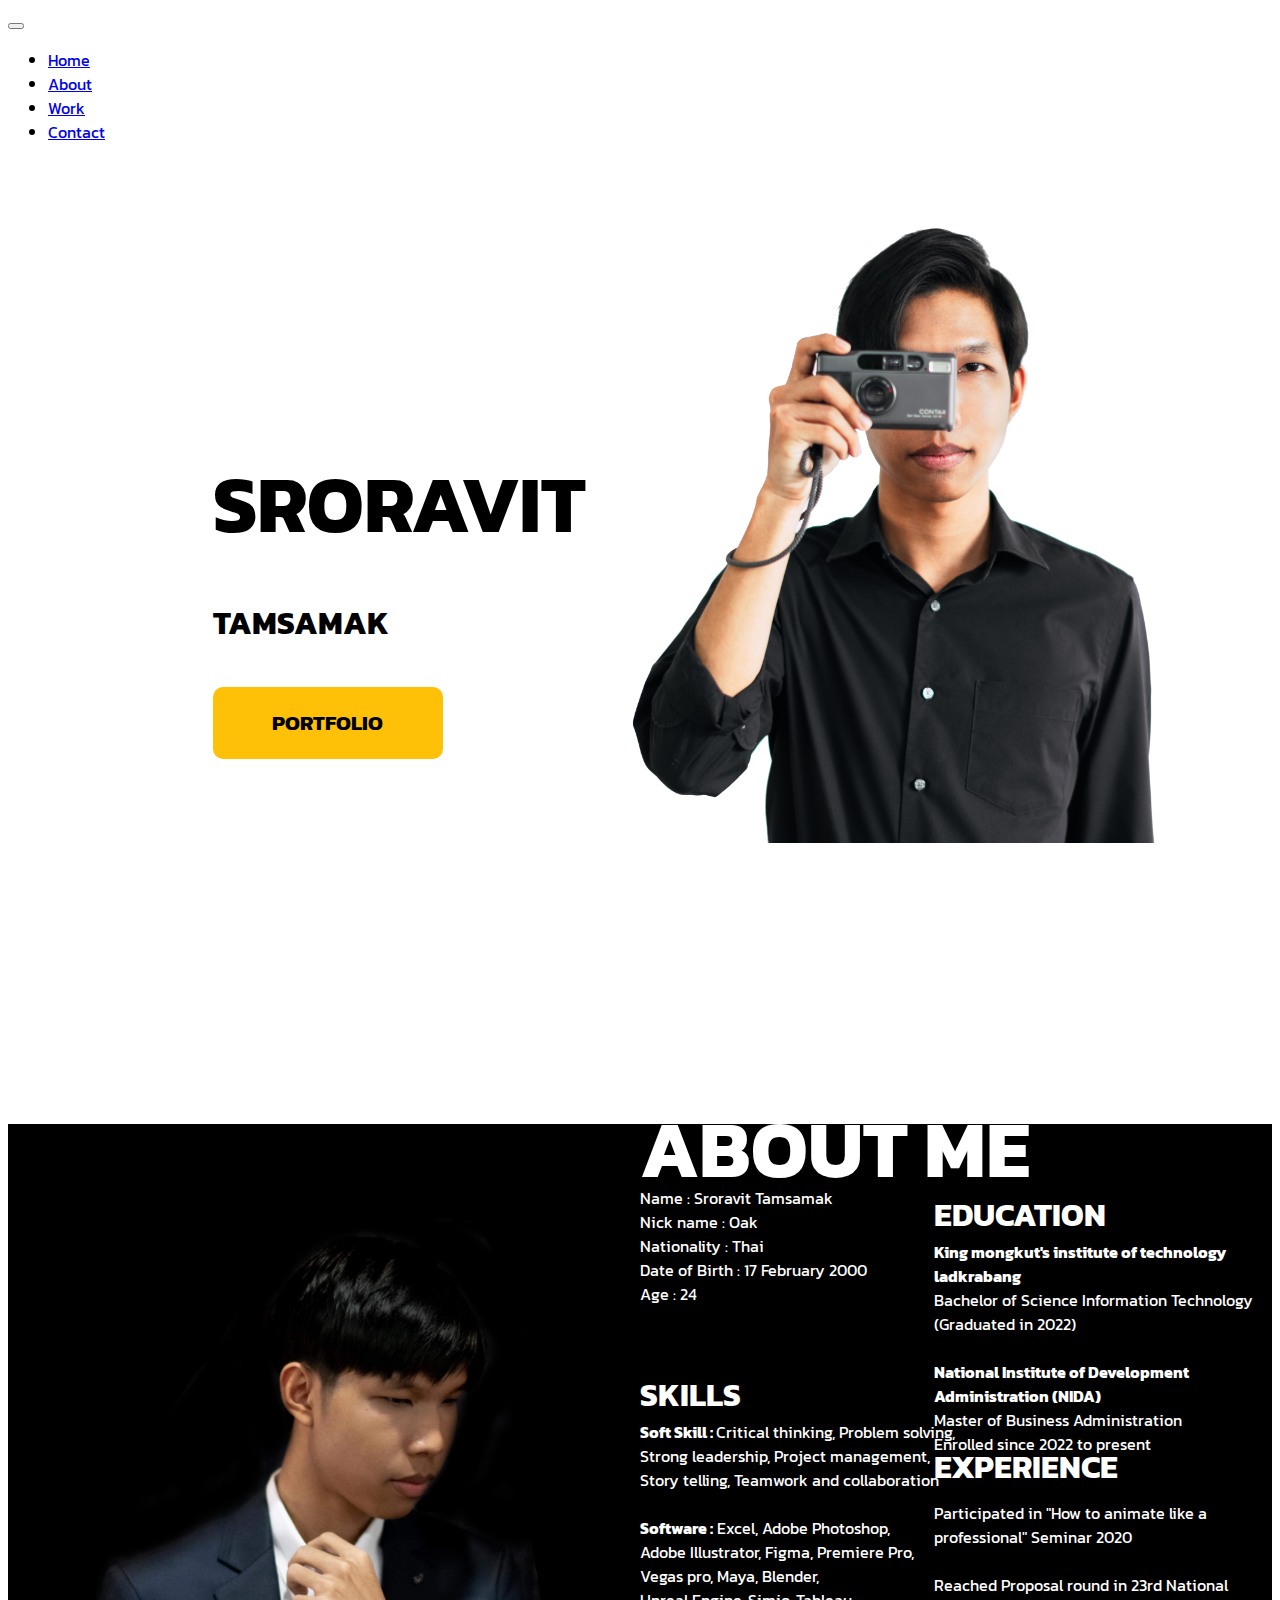
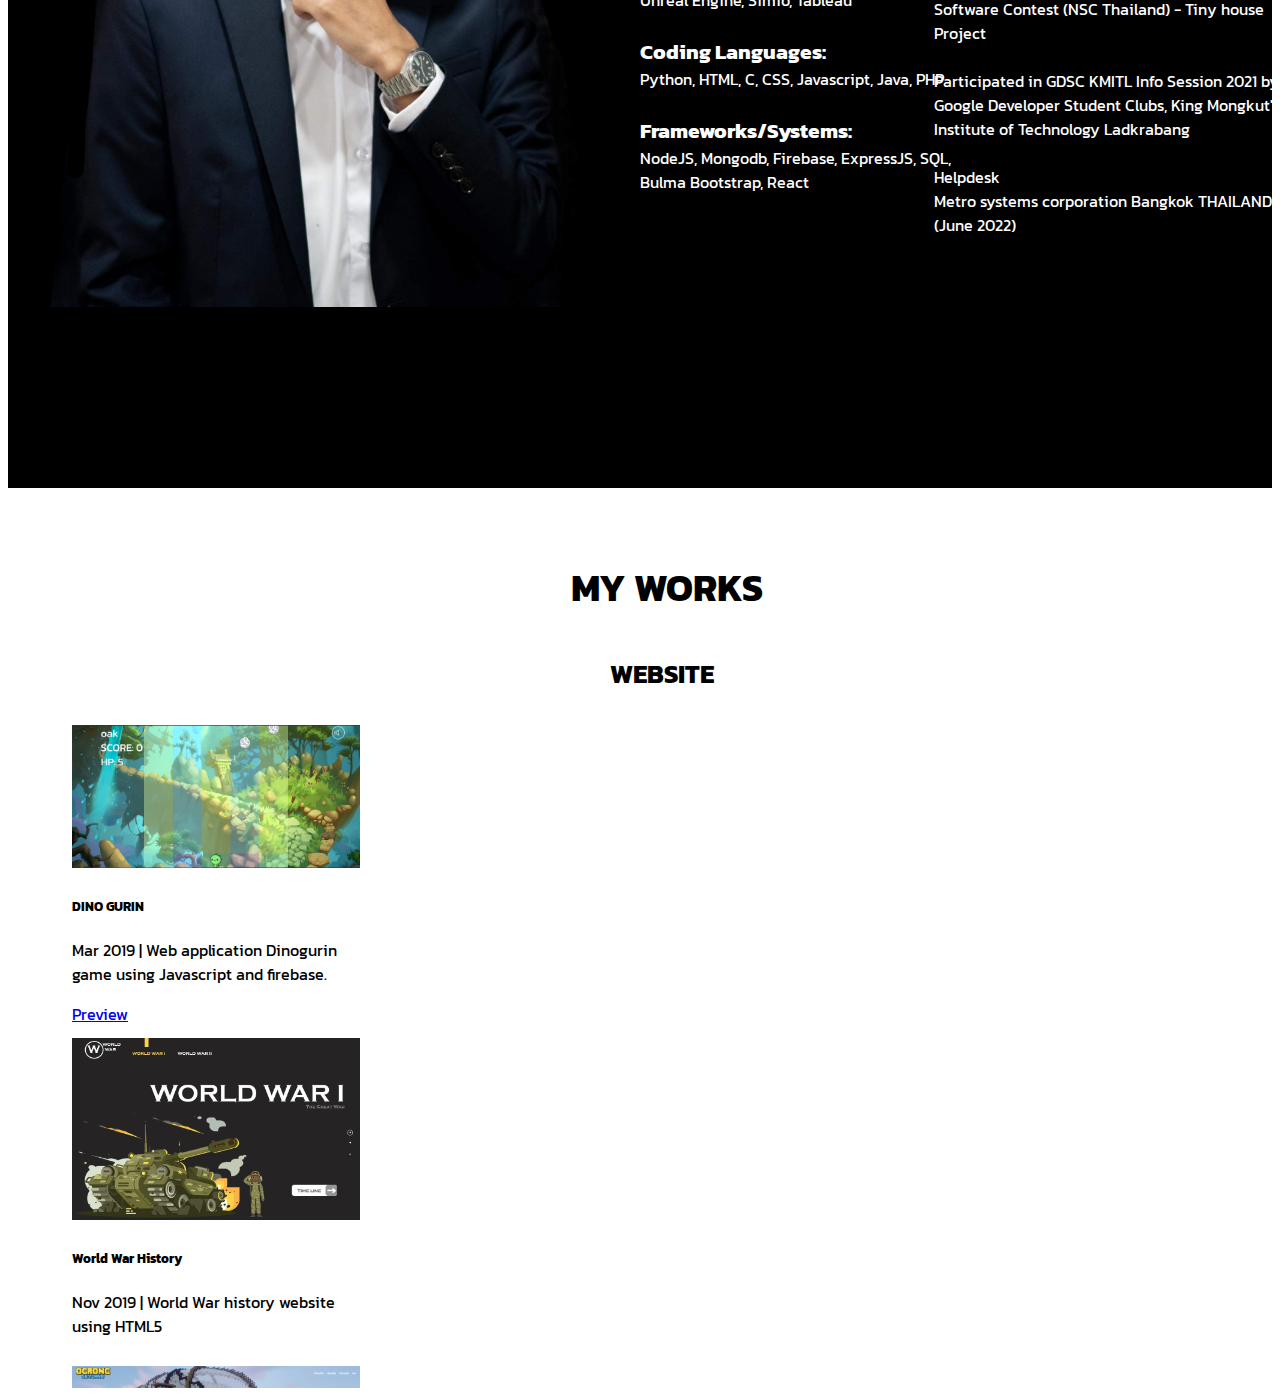
==== index.html @ b5e17827 "My work update" ====
<!doctype html>
<html lang="en">
  <head>
    <meta charset="utf-8">
    <meta name="viewport" content="width=device-width, initial-scale=1">
    <link href="https://cdn.jsdelivr.net/npm/bootstrap@5.0.2/dist/css/bootstrap.min.css" rel="stylesheet" integrity="sha384-EVSTQN3/azprG1Anm3QDgpJLIm9Nao0Yz1ztcQTwFspd3yD65VohhpuuCOmLASjC" crossorigin="anonymous">
    <link rel="stylesheet" href="https://cdnjs.cloudflare.com/ajax/libs/animate.css/4.1.1/animate.min.css">
    <link rel="stylesheet" href="style.css">
    <title>Portfolio</title>
  </head>
  <body>
    <nav class="navbar sticky-top navbar-expand-lg navbar-light bg-light">
      <div class="container-fluid">
        <a class="navbar-brand" href="#"></a>
        <button class="navbar-toggler" type="button" data-bs-toggle="collapse" data-bs-target="#navbarSupportedContent" aria-controls="navbarSupportedContent" aria-expanded="false" aria-label="Toggle navigation">
          <span class="navbar-toggler-icon"></span>
        </button>
        <div class="collapse navbar-collapse" id="navbarSupportedContent">
          <ul class="navbar-nav ms-auto mb-2 mb-lg-0">
            <li class="nav-item">
              <a class="nav-link" href="#">Home</a>
            </li>
            <li class="nav-item">
              <a class="nav-link" href="#ab">About</a>
            </li>
            <li class="nav-item">
              <a class="nav-link" href="#work1">Work</a>
            </li>
            <li class="nav-item">
              <a class="nav-link" href="#con">Contact</a>
            </li>
      
          </ul>
        </div>
      </div>
    </nav>
    <section>
      <div id="popup">
        <h1 class="popx" onclick="clos()">X</h1>
      <img src="/img/popup.png">
      </div>
      <div class="container1">
  
        
        <div class="imgindex1">
          <h1 class="fname animate__animated animate__fadeInDown"> SRORAVIT</h1>
          <h1 class="lname animate__animated animate__fadeInRight">TAMSAMAK</h1>

          <div class="boxreole animate__animated animate__fadeInUp">
          <h2 class="role">PORTFOLIO</h2>
        </div>

        </div>
        <img src="/img/cam.png" alt="My face pic" class="img1">

      </div>
    </section>

    <section class="bg-black" id="ab">
      <div class="container1">
        <h1 id="about">ABOUT ME</h1>

        <img src="/img/suit.png" alt="my Face pic" class="img2">
        <p class="name">Name : Sroravit Tamsamak<br>
                        Nick name : Oak<br>
                        Nationality : Thai<br>
                        Date of Birth : 17 February 2000<br>
                        Age : 24             
        </p>

        <h1 class="skill">SKILLS</h1>
        <p class="skillde">
          <B>Soft Skill : </B>Critical thinking, Problem solving,<br> 
          Strong leadership, Project management, <br> 
          Story telling, Teamwork and collaboration<br> 
          <br>
          <b>Software :</b> Excel, Adobe Photoshop, <br>
          Adobe Illustrator, Figma, Premiere Pro, <br>
          Vegas pro, Maya, Blender, <br>
          Unreal Engine, Simio, Tableau <br><br>
          <b class="code">Coding Languages:</b><br>
          Python, HTML, C, CSS, Javascript,  Java, PHP<br><br>
          <b class="frame">Frameworks/Systems:</b><br>
          NodeJS, Mongodb, Firebase, ExpressJS, SQL, <br>
          Bulma Bootstrap, React
        </p>

        <h1 class="edu">EDUCATION</h1>
        <p class="edude">
          <b>King mongkut's institute of technology ladkrabang</b><br>
          Bachelor of Science Information Technology<br>
          (Graduated in 2022)<br>
          <br>
          <b>National Institute of Development Administration (NIDA)</b><br>
          Master of Business Administration<br>
          Enrolled since 2022 to present
        </p>

        <h1 class="exp">EXPERIENCE</h1>
        <p class="expde">
          Participated in "How to animate like a professional" Seminar 2020<br><br>

          Reached Proposal round in 23rd National Software Contest (NSC Thailand) - Tiny house Project<br><br>

          Participated in GDSC KMITL Info Session 2021 by Google Developer Student Clubs, King Mongkut's Institute of Technology Ladkrabang<br><br>

          Helpdesk<br>
          Metro systems corporation Bangkok THAILAND (June 2022)
        </p>

      </div>
    </section>
    <section class="container1" id="work1">
      <h1 id="work">MY WORKS</h1><br>
      <h2 id="websi">WEBSITE</h2><br>
      <div id="worklist">
        <div class="container text-center">
          <div class="row row-cols-sm-4">
            <div class="col">
              <div class="card" style="width: 18rem;">
                <img src="/img/dinoWeb.png" class="card-img-top" alt="web dinogurin preview">
                <div class="card-body">
                  <h5 class="card-title">DINO GURIN</h5>
                  <p class="card-text">Mar 2019 | Web application Dinogurin game using Javascript and firebase.</p>
                  <a href="https://dinogurin.web.app/" class="btn btn-warning" target="_blank">Preview</a>
                </div>
              </div>
            </div>

            <div class="col">
              <div class="card" style="width: 18rem;">
                <img src="/img/wwmock up.jpg" class="card-img-top" alt="...">
                <div class="card-body">
                  <h5 class="card-title">World War History</h5>
                  <p class="card-text">Nov 2019 | World War history website using HTML5</p>
                </div>
              </div>
            </div>

            <div class="col">
              <div class="card" style="width: 18rem;">
                <img src="/img/ogrongweb.png" class="card-img-top" alt="...">
                <div class="card-body">
                  <h5 class="card-title">Ogrong skyland </h5>
                  <p class="card-text">Sep 2020 | Ogrong skyland Minecraft Server Webite using HTML and firebase</p>
                  <a href="https://ogrong-skyland.web.app/" class="btn btn-warning" target="_blank">Preview</a>
                </div>
              </div>
            </div>
          
            <div class="col">
              <div class="card" style="width: 18rem;">
                <img src="/img/teacherWeb.png" class="card-img-top" alt="...">
                <div class="card-body">
                  <h5 class="card-title">Education - Teacher</h5>
                  <p class="card-text">Nov 2020 | Collaborated with Communication Design team from School of Architecture, Art and Design - KMITL using HTML5</p>
                  <a href="https://ogrong-skyland.web.app/" class="btn btn-warning" target="_blank">Preview</a>
                </div>
              </div>
            </div>
            <div class="col">
              <div class="card" style="width: 18rem;">
                <img src="/img/Time-travellerWeb.png" class="card-img-top" alt="...">
                <div class="card-body">
                  <h5 class="card-title">Time Traveller</h5>
                  <p class="card-text">Parallax website and quiz game using JavaScript</p>
                  <a href="https://time-traveller.netlify.app/" class="btn btn-warning" target="_blank">Preview</a>
                </div>
              </div>
            </div>
            <div class="col">
              <div class="card" style="width: 18rem;">
                <img src="/img/seniorhome.png" class="card-img-top" alt="...">
                <div class="card-body">
                  <h5 class="card-title">Virtual-Exhibition Web Application-Framework</h5>
                  <p class="card-text">Senior Project using React-three-fiber, Node.js, ExpressJS, Mongodb.</p>
                  
                  
                </div>
              </div>
            </div>

          </div>
        </div>
        </div>

      </div>
    </section>


    <script>
      function popup() {
         document.getElementById("popup").style.display = "block";
}
      function clos() {
        document.getElementById("popup").style.display = "none";
      }
      
    </script>

<script src="https://cdn.jsdelivr.net/npm/bootstrap@5.0.2/dist/js/bootstrap.bundle.min.js" integrity="sha384-MrcW6ZMFYlzcLA8Nl+NtUVF0sA7MsXsP1UyJoMp4YLEuNSfAP+JcXn/tWtIaxVXM" crossorigin="anonymous"></script>
  
  </body>
</html>
---- style.css ----
@import url('https://fonts.googleapis.com/css2?family=Kanit:ital,wght@0,100;0,200;0,300;0,400;0,500;0,600;0,700;0,800;0,900;1,100;1,200;1,300;1,400;1,500;1,600;1,700;1,800;1,900&display=swap');
  body{
      font-family: kanit;
  }
::-webkit-scrollbar {
  display: none;
  }
  .container1{
    width: 90vw;
    height: 100vh;
    overflow: hidden;
  }

  section{
      width: 100%;
  }
  section .container1{
      padding: 2rem;
      display: grid;
      grid-template-columns: repeat(2,1fr);
  }

  section img{
      width: 100%;
  }
  #popup{
    position: absolute;
    width: 40%;
    top: 10%;
    left: 50%;
    display: none;
  }
  .popx{
    color: rgb(255, 250, 250);
    position: absolute;
    left: 90%;
    top: 1%;
    cursor: pointer;

  }

  .fname{
    font-weight: bold;
      font-size: 5rem;
      position: relative;
      top: 22%;
      left: 30%;
  }
  .lname{
      font-size: 2rem;
      font-weight: bold;
      position:relative;
      top: 20%;
      left: 30%;
  }
  .role{
    font-size: 130%;
    margin: auto;
    text-align: center;
  }
  .boxreole{
    position: relative;
    top: 22%;
    left: 30%;
    width: 40%;
    height: 8%;
    background-color: #ffc107;
    display: flex;
    align-items: center; 
    transition: 0.5s;
    cursor: pointer;
    border-radius: 10px;
  }
  .col{
    padding-bottom: 1%;
  }

  .boxreole:hover{
    width: 45%;
    height: 10%;
  }
  #work{
    position: relative;
    top: 5%;
    left: 44vw;
    font-size: 3vw;
  }
  #worklist{
    position: relative;
    left: 5vw;
  }
  #websi{
    position: relative;
    top: 1.5%;
    left: 47vw;
    font-size: 2vw;

  }
 


  /* section2 */
  #about{
    font-size: 5rem;
    color: white;
    position: absolute;
    top: 115%;
    left: 50%;
  }
  .bg-black{
    background-color: black;
  }
  .img2{
    position: relative;
    
  }
  .name{
    position: absolute;
    top: 130%;
    left: 50%;
    color: white;
  }
  .skill{
    color: white;
    position: absolute;
    top: 150%;
    left: 50%;
  }
  .edu{
    color: white;
    position: absolute;
    top: 130%;
    left: 73%;
  }
  .skillde{
    color: white;
    position: absolute;
    top: 156%;
    left: 50%;

  }
  .edude{
    color: white;
    position: absolute;
    top: 136%;
    left: 73%;
  }
  .exp{
    color: white;
    position: absolute;
    top: 158%;
    left: 73%;
  }
  .expde{
    color: white;
    position: absolute;
    top: 165%;
    left: 73%;
  }
  .code{
    font-size: 1.3rem;
  }
  .frame{
    font-size: 1.3rem;
  }

  /* section3 */
  .slidecon{
    position: relative;
    top: 10%;
    left: 100%;
  }
  .mywork{
    font-size: 5rem;
    position: relative;
    top: 10%;
    right: 75%;
  }
  .subheadwork{
    position: absolute;
    top: 231%;
    left: 13%;
  }
  .workde{
    position: absolute;
    top: 250%;
    left: 20%;
  }
  .btnpos{
    position: absolute;
    top: 270%;
    left: 18%;
  }

  /* section4 */
  .contact{
    position: absolute;
    top: 320%;
    left: 40%;
    font-size: 5rem;
  }

  .telepic{
    width: 25%;
    position: absolute;
    top: 340%;
    left: 10%;
  }
  .icon{
    width: 10%;
    transition: 0.5s;
    cursor: pointer;
  }
  .icon:hover{
    transform: scale(1.2,1.2);
  }
  .conicon{
    position: relative;
    top: 50%;
    left: 120%;
  }
  .add{
    position: relative;
    top: 65%;
    left: 23%;
  }
  
   /* New workpage */
   .wrapper {
    /* add this at the end */

    display: grid;
    grid-template-columns: repeat(6, auto);
    grid-gap: 0 50px;
    grid-auto-flow: column;
    grid-template-columns: auto;

    padding: 30px 60px;
    padding-right: 0;        
}


  /* workpage */
  .headwork{
    font-size: 5vw;
    position: absolute;
    top: 15%;
    left: 41%;
  }
  .slidehead{
    position: relative;
    top: 20%;
    left: 60%;
  }

  .phone{
    width: 300%;
  }
  .thaiwon{
    position: relative;
    top: 15%;
    left: 30%;
  }
  .headthai{
    color: white;
    position: absolute;
    top: 120%;
    left: 38%;
  }
  .thaides{
    color: white;
    position: absolute;
    top: 180%;
    left: 43%;
  }
  .thaisec{
    background-color: gray;
  }
  .thaidesP{
    color: white;
    position: absolute;
    top: 187%;
    left: 35%;
  }
  
  .Webhead{
    font-size: 5rem;
    position: absolute;
    top: 30%;
    left: 42%;
  }
  .webteacher{
    position: absolute;
    top: 245%;
    width: 30%;
    transition: 0.5s;
    cursor: pointer;
  }
  .webteacher:hover{
    transform: scale(1.2,1.2);
  }
  .webog{
    position: absolute;
    top: 245%;
    width: 30%;
    left: 36%;
    transition: 0.5s;
    cursor: pointer;
  }
  .webog:hover{
    transform: scale(1.2,1.2);
  }
  .webdino{
    position: absolute;
    top: 245%;
    width: 30%;
    left: 68%;
    transition: 0.5s;
    cursor: pointer;
  }
  .webdino:hover{
    transform: scale(1.2,1.2);
  }

  .ddd{
    color: white;
    font-size: 10rem;
    position: absolute;
    top: 320%;
    left: 45%;
  }
  .tankblack{
    width: 30%;
    position: absolute;
    top: 350%;
    left: 15%;
  }
  .tankhead{
    font-size: 5rem;
    font-weight: bold;
    color: white;
    position: absolute;
    top: 385%;
    left: 46%;
  }
  .kirby{
    width: 30%;
    position: absolute;
    top: 400%;
  }

  @media screen and (max-width: 992px) {
    .headthai {
      color: white;
      position: absolute;
      top: 120%;
      left: 25%;
      font-size: 5vw;
  }
  .thaides {
    color: white;
    position: absolute;
    top: 160%;
    left: 33%;
    font-size: 4vw;
}
.thaidesP {
  color: white;
  position: absolute;
  top: 167%;
  left: 15%;
  font-size: 2vw;
}
    
    .fname{
      font-weight: bold;
        font-size: 5vw;
        position: relative;
        top: 22%;
        left: 30%;
    }
    .lname{
      font-size: 5vw;
      font-weight: bold;
      position:relative;
      top: 20%;
      left: 30%;
  }
  .boxreole {
    position: relative;
    top: 22%;
    left: 30%;
    width: 40%;
    height: 8%;
    background-color: yellow;
    display: flex;
    align-items: center;
  }
  .role {
    font-size: 2vw;
    text-align: center;
}
  #about {
    font-size: 5vw;
    color: white;
    position: absolute;
    top: 115%;
    left: 50%;
}
  .name {
    font-size: 1.5vw;
    position: absolute;
    top: 125vh;
    left: 50%;
    color: white;
}
.skill {
    font-size: 3vw;
    color: white;
    position: absolute;
    top: 170%;
    left: 15%;
}
.skillde {
  font-size: 1vw;
  color: white;
  position: absolute;
  top: 175%;
  left: 15%;
}
.edu {
  font-size: 3vw;
  color: white;
  position: absolute;
  top: 170%;
  left: 55%;
}
.edude {
  font-size: 1vw;
  color: white;
  position: absolute;
  top: 175%;
  left: 55%;
}
.exp{
  font-size: 3vw;
  color: white;
  position: absolute;
  top: 187%;
  left: 55%;
}
.expde{
  font-size: 1vw;
  color: white;
  position: absolute;
  top: 191%;
  left: 55%;
}

.code {
  font-size: 3vw;
}
.frame {
  font-size: 3vw;
}
.img2 {
  position: relative;
  top: 5%;
}

.mywork {
  font-size: 3vw;
  position: absolute;
  top: 270%;
  right: 43%;
}
.subheadwork {
  font-size: 1vw;
  position: absolute;
  top: 275%;
  left: 45%;
}
.slidecon {
  position: absolute;
  width: 60vw;
  top: 210%;
  left: 15%;
}
.workde {
  font-size: 1.5vw;
  position: absolute;
  top: 280%;
  left: 45%;
}
.btnpos {
  position: absolute;
  top: 293%;
  left: 45%;
}
.icon {
  width: 8vw;
  transition: 0.5s;
  cursor: pointer;
}
.contact {
  position: absolute;
  top: 320%;
  left: 40%;
  font-size: 10vw;
}

  }

  @media screen and (max-width: 576px) {
    #popup {
      position: absolute;
      width: 70%;
      top: 52%;
      left: 20%;
  }
    .webdino {
      position: absolute;
      top: 270%;
      width: 60%;
      left: 25%;
      transition: 0.5s;
      cursor: pointer;
  }
  .tankblack {
    width: 70%;
    position: absolute;
    top: 350%;
    left: 15%;
}
    .webteacher {
      position: absolute;
      top: 230%;
      left: 25%;
      width: 60%;
      transition: 0.5s;
      cursor: pointer;
  }
  .webog {
    position: absolute;
    top: 250%;
    width: 60%;
    left: 25%;
    transition: 0.5s;
    cursor: pointer;
}
    .Webhead {
      font-size: 8vw;
      position: absolute;
      top: 220%;
      left: 42%;
  }
    .phone {
      width: 700%;
      position: relative;
      right: 200%;
  }
    
    .headthai {
      color: white;
      position: absolute;
      top: 120%;
      left: 25%;
  }
    .skill {
      font-size: 3vw;
      color: white;
      position: absolute;
      top: 142%;
      left: 50%;
  }
    .skillde {
      font-size: 1vw;
      color: white;
      position: absolute;
      top: 145%;
      left: 50%;
}
.edu {
  font-size: 3vw;
  color: white;
  position: absolute;
  top: 160%;
  left: 50%;
}
.edude {
  font-size: 1vw;
  color: white;
  position: absolute;
  top: 163%;
  left: 50%;
}
.exp{
  font-size: 3vw;
  color: white;
  position: absolute;
  top: 170%;
  left: 50%;
}
.expde{
  font-size: 1vw;
  color: white;
  position: absolute;
  top: 173%;
  left: 50%;
}
.mywork {
  font-size: 5vw;
  position: absolute;
  top: 250%;
  right: 37%;
}
.subheadwork {
  font-size: 2vw;
  position: absolute;
  top: 255%;
  left: 41%;
}
.workde {
  position: absolute;
  top: 260%;
  left: 43%;
}
.btnpos {
  position: absolute;
  top: 280%;
  left: 40%;
}

  }
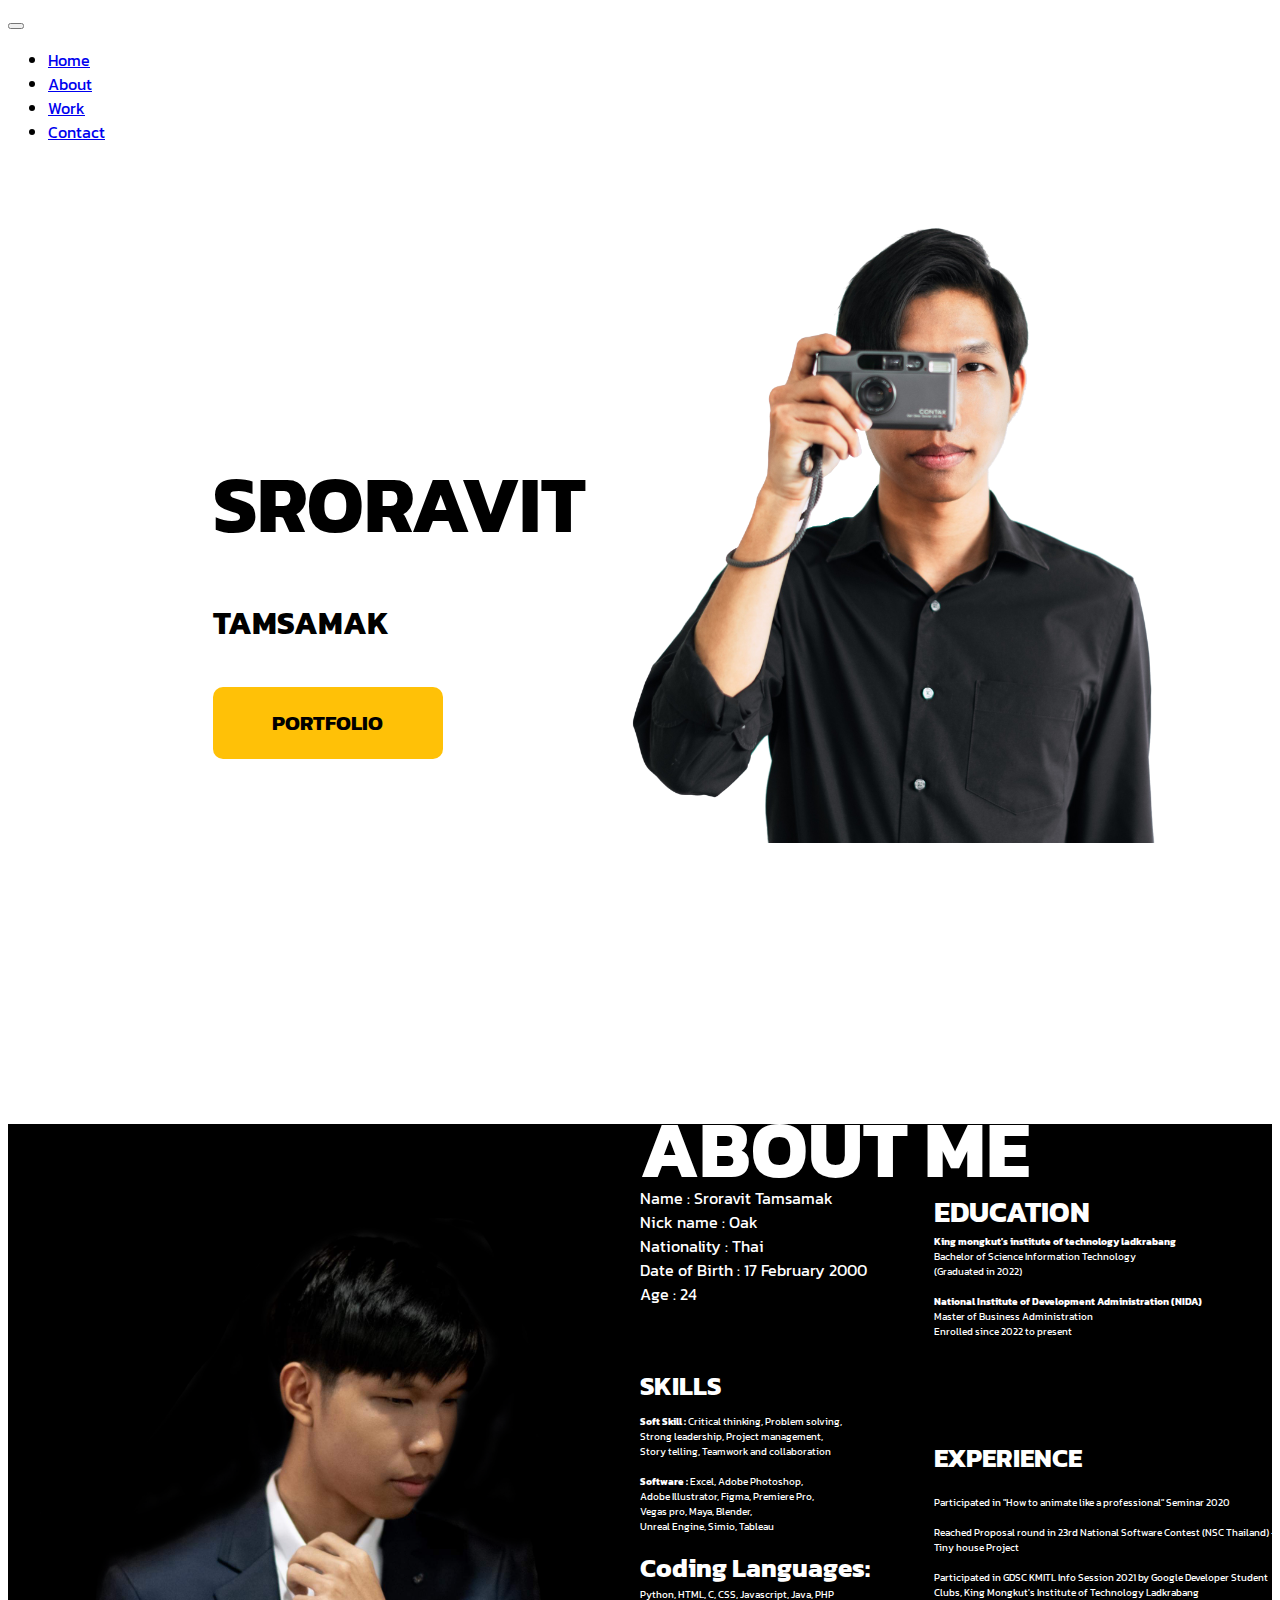
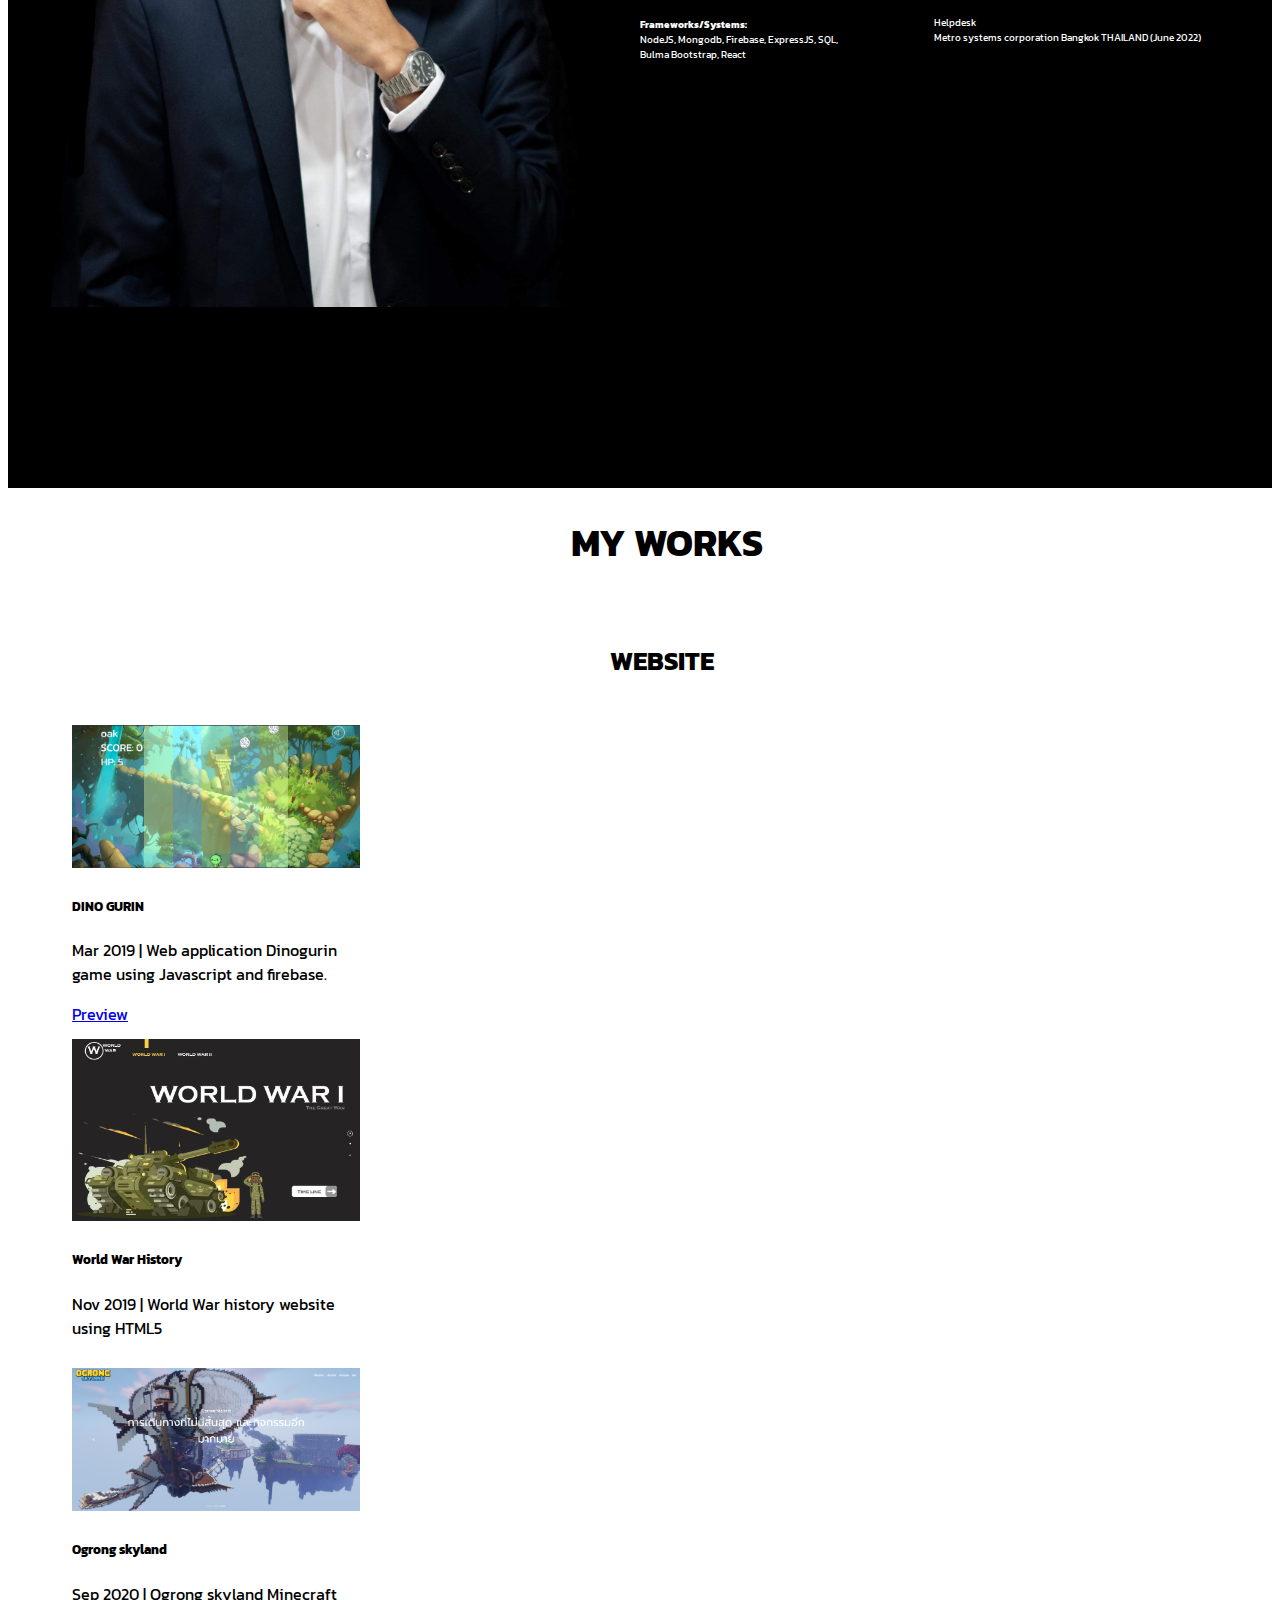
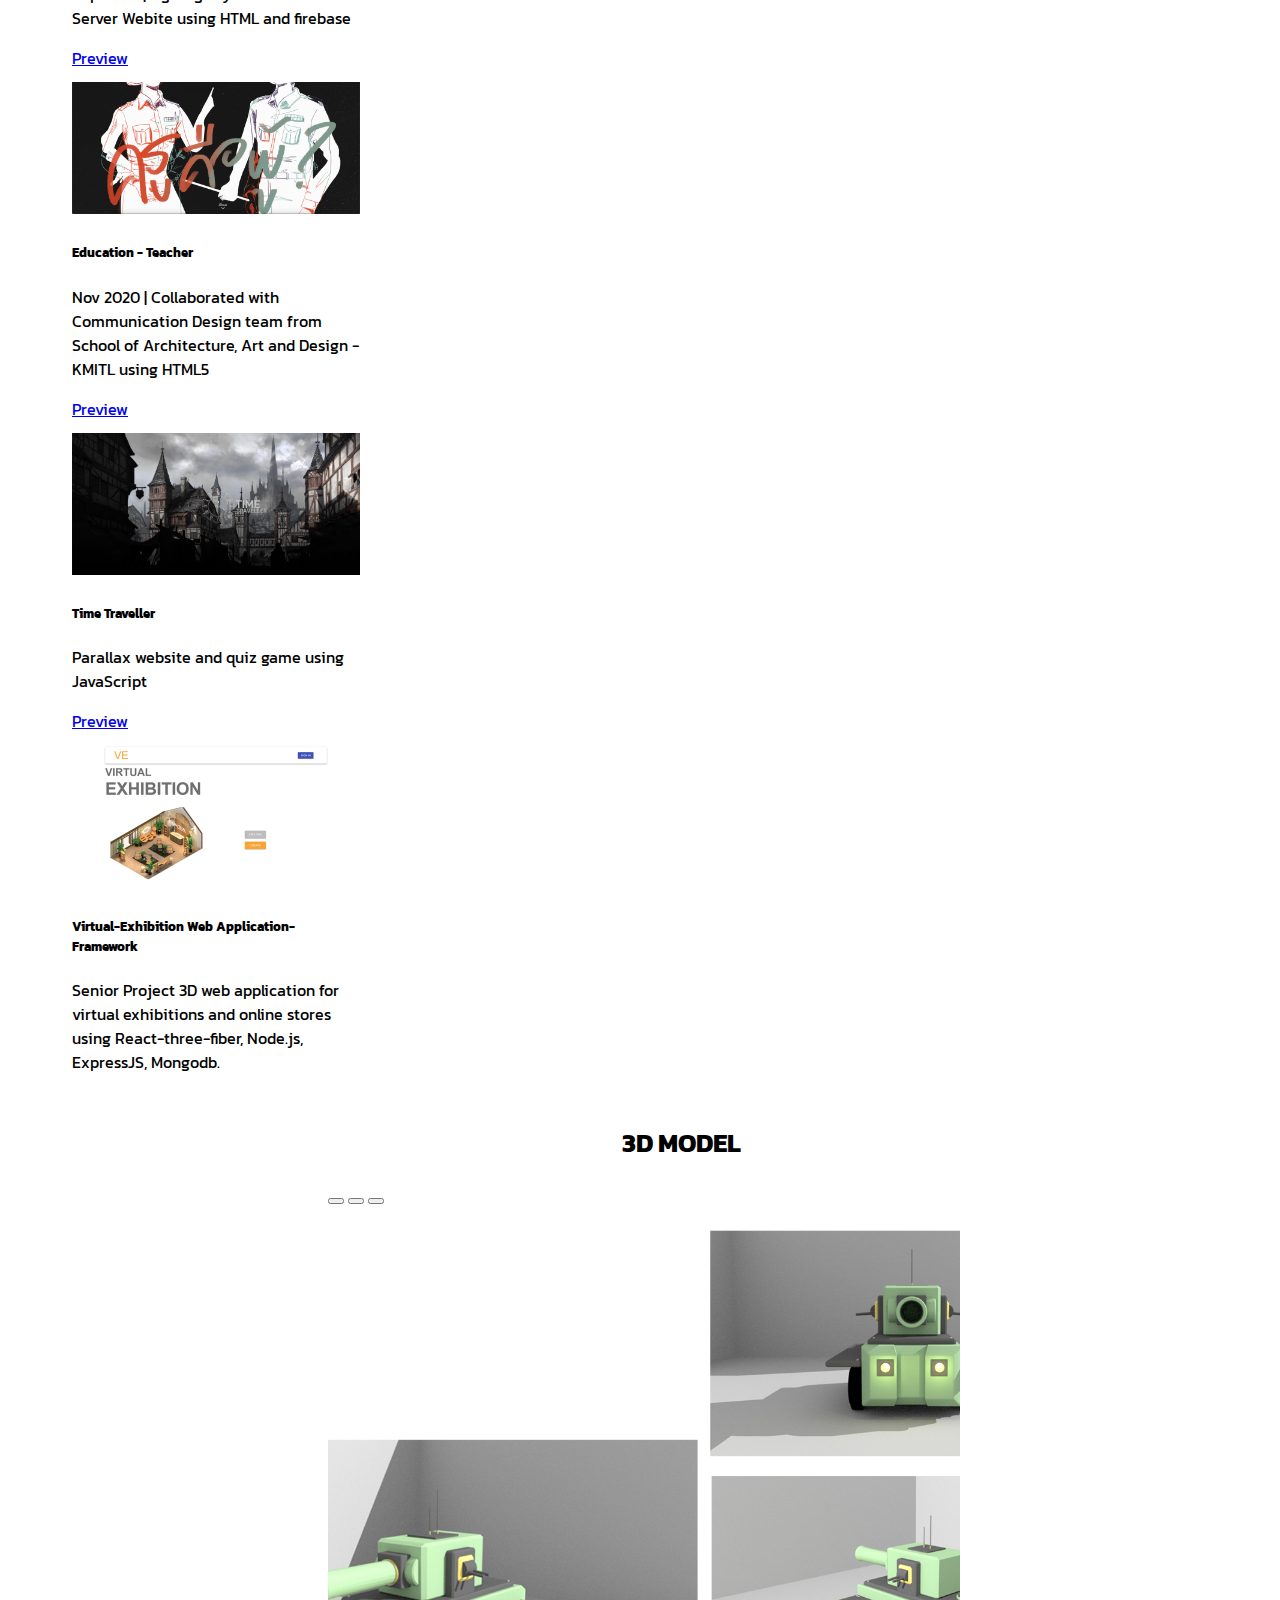
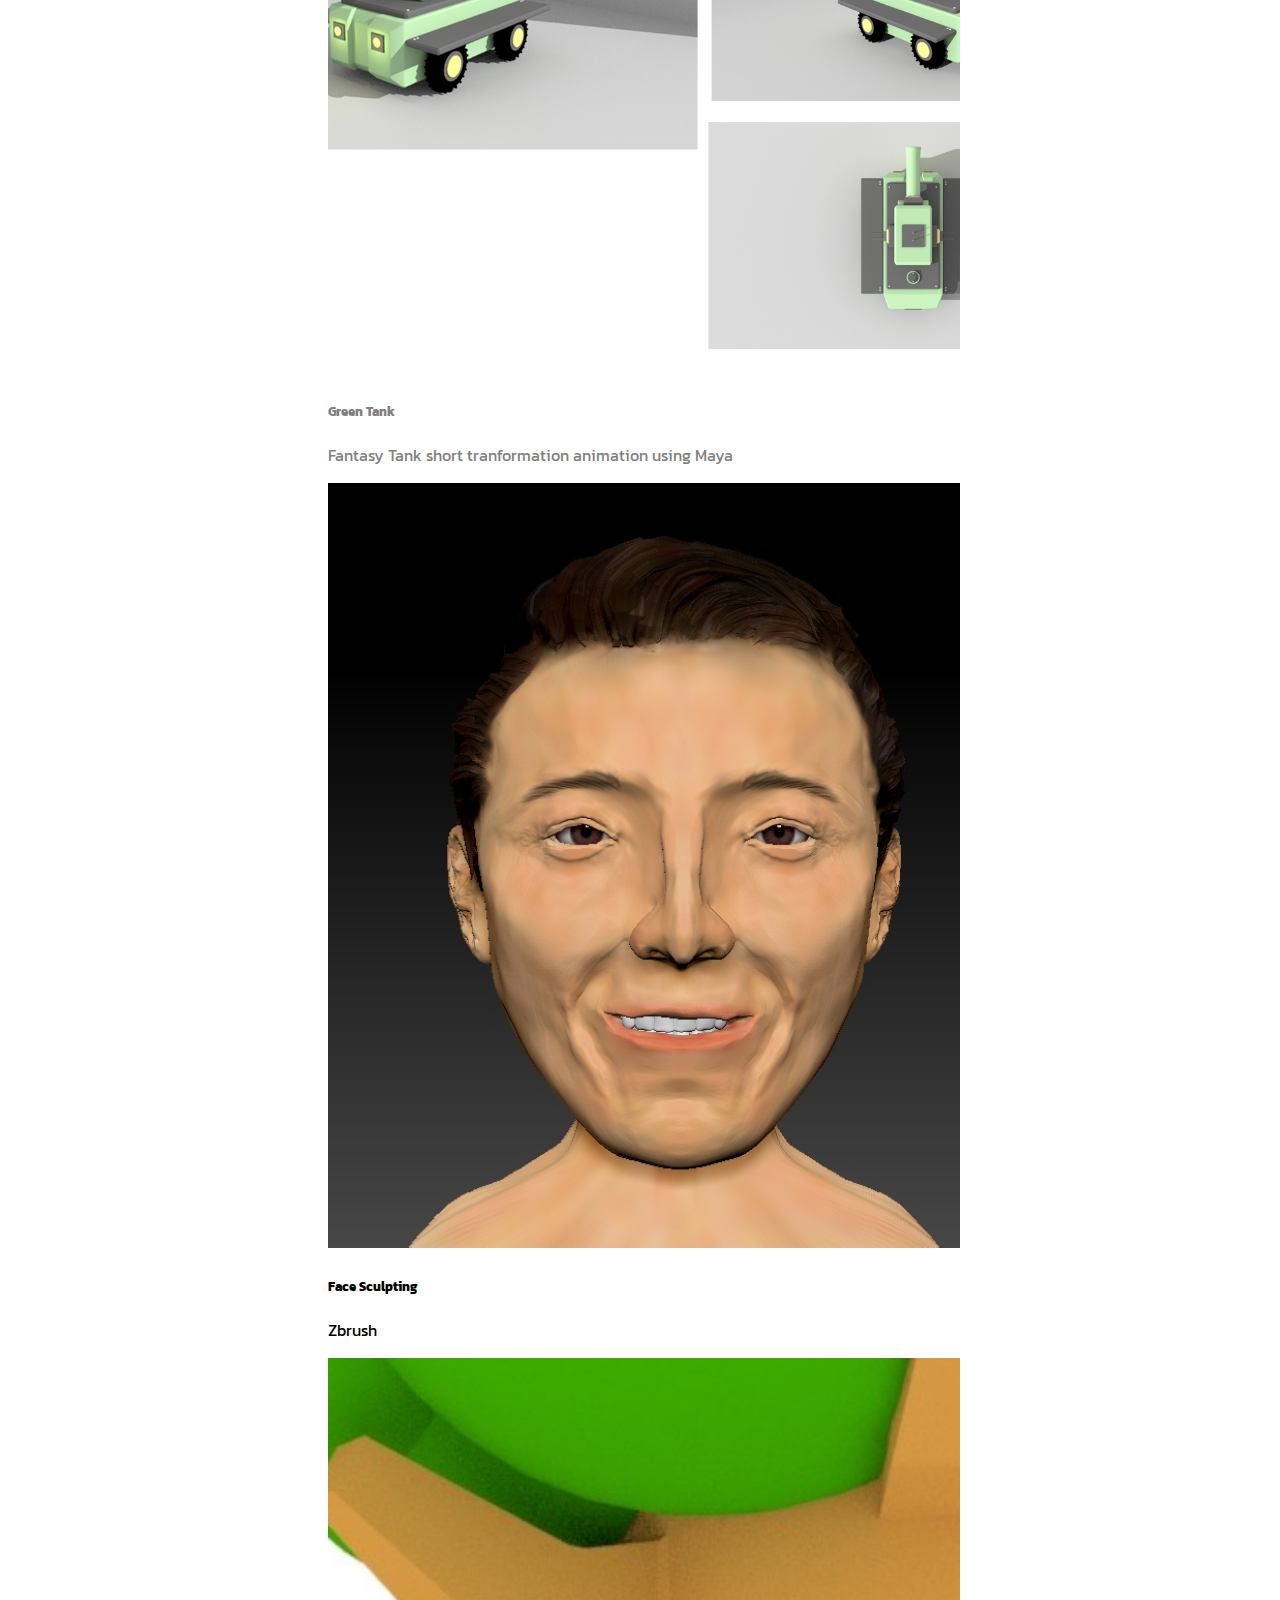
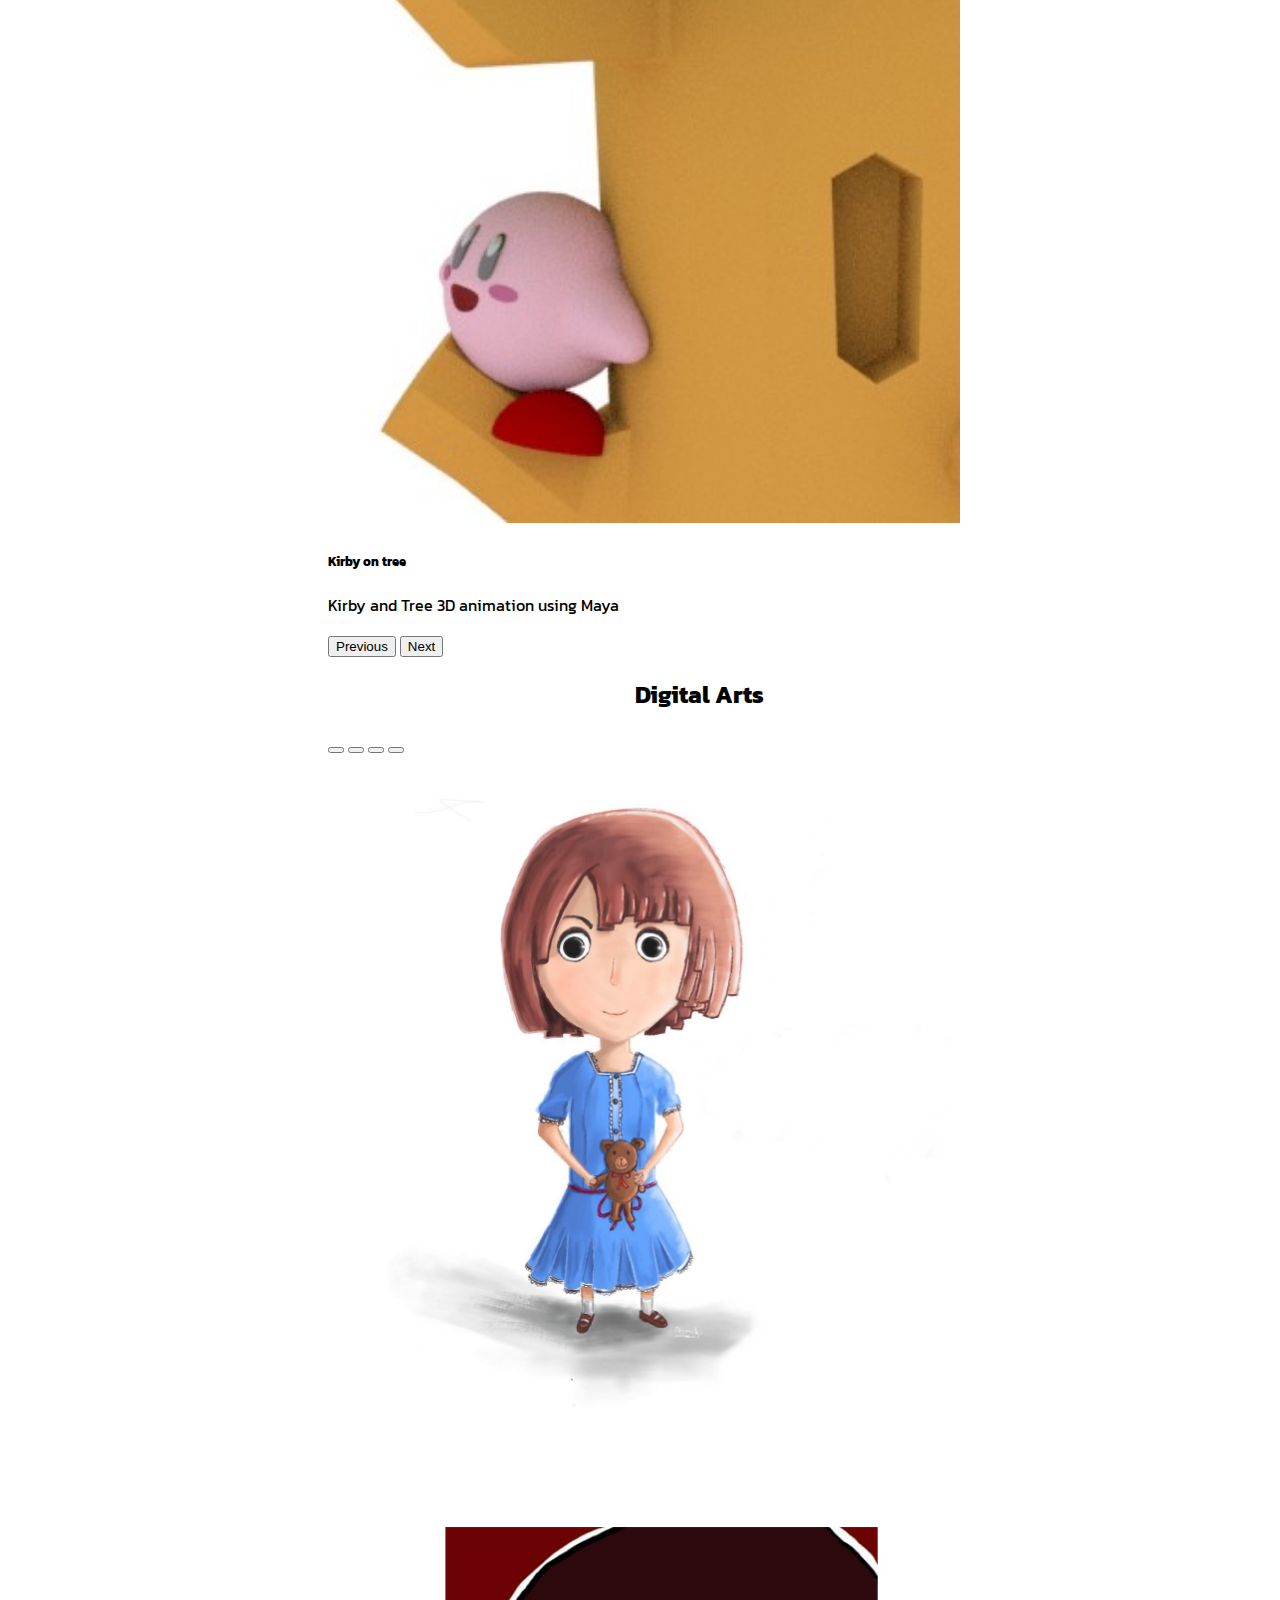
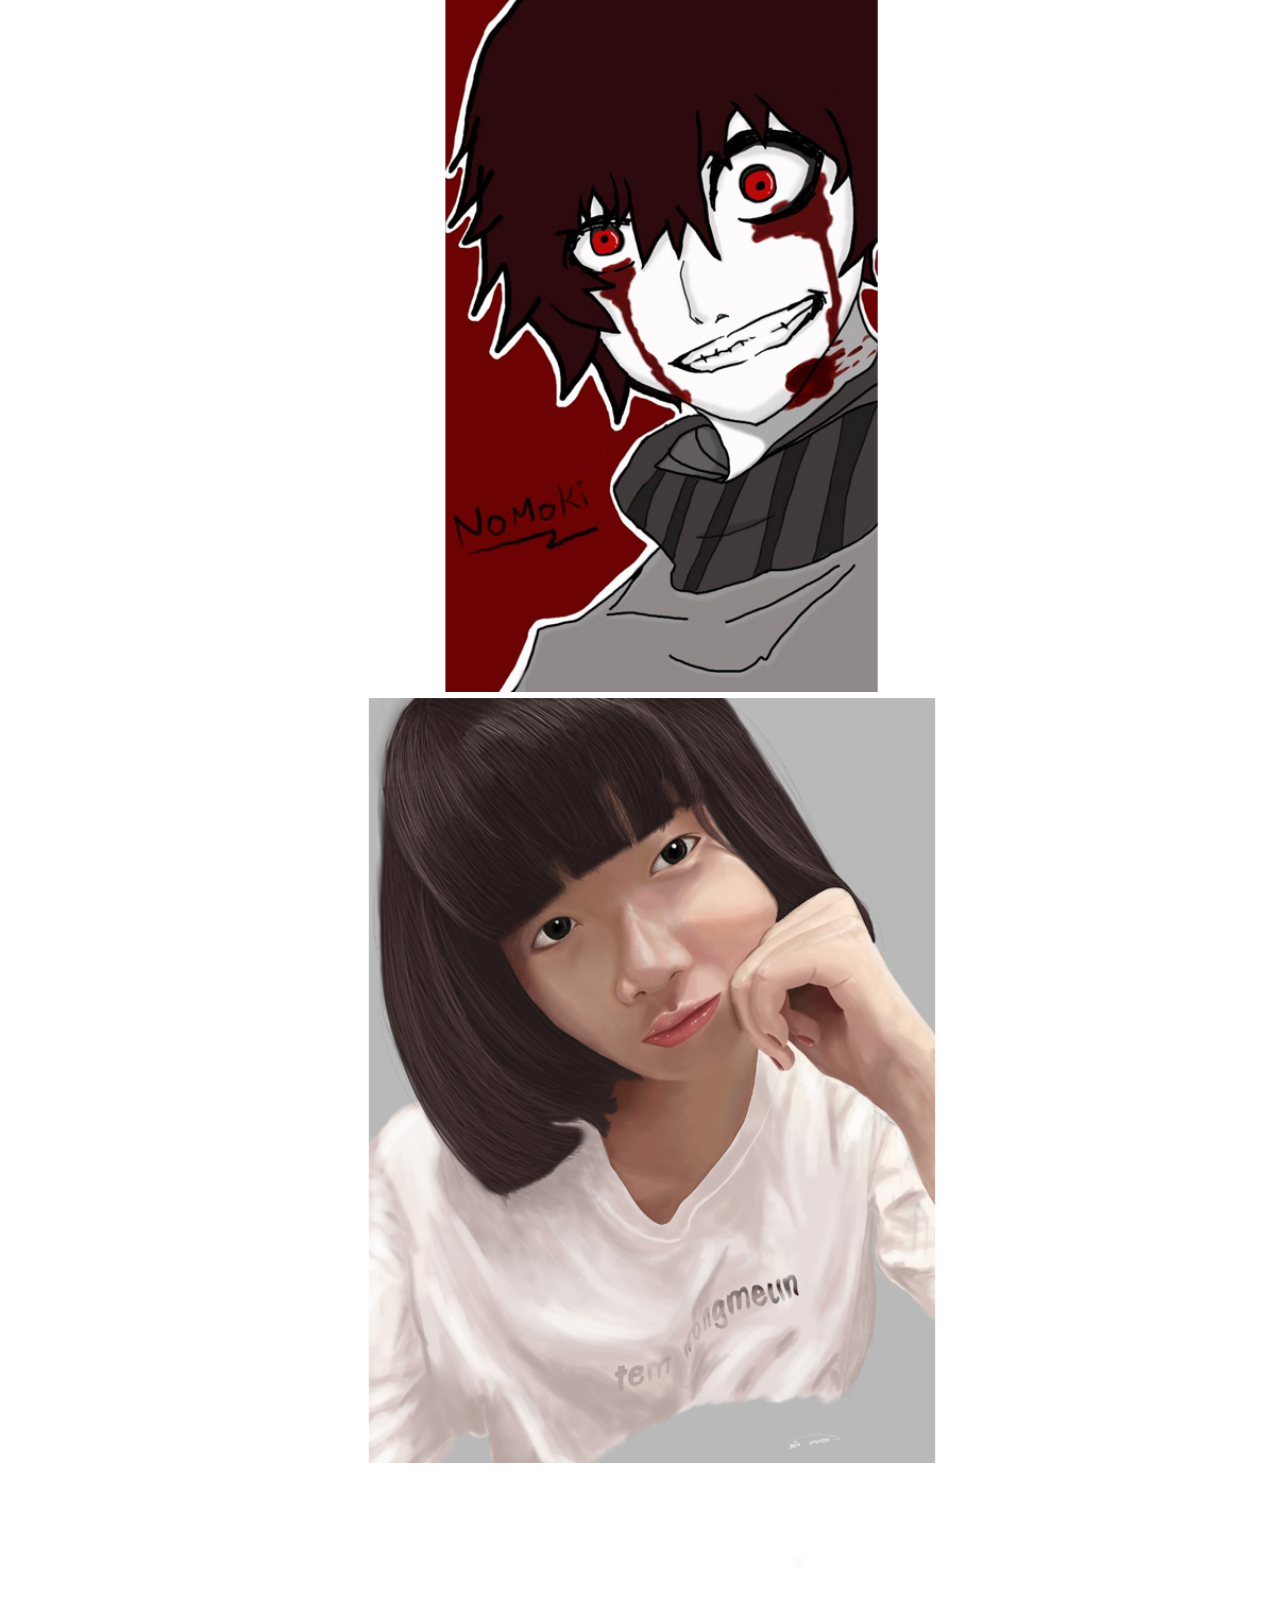
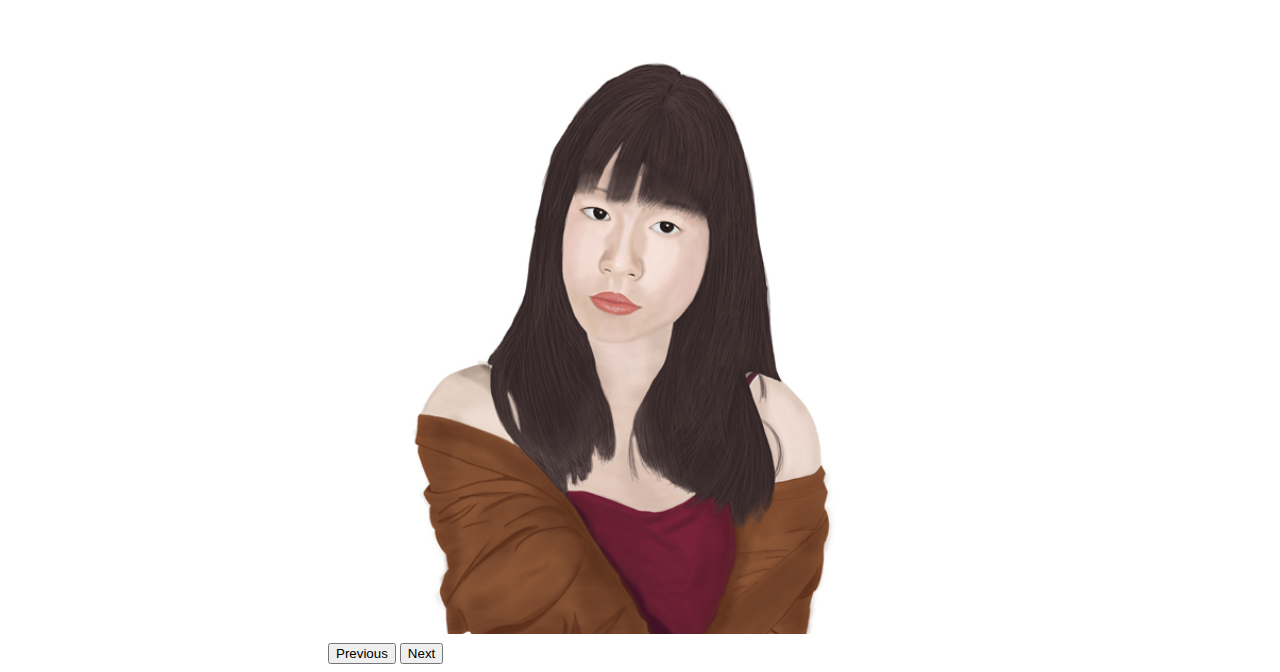
==== commit 8046eff1: "work digital art update" ====
--- a/index.html
+++ b/index.html
@@ -110,7 +110,7 @@
 
       </div>
     </section>
-    <section class="container1" id="work1">
+    <section id="work1">
       <h1 id="work">MY WORKS</h1><br>
       <h2 id="websi">WEBSITE</h2><br>
       <div id="worklist">
@@ -154,7 +154,7 @@
                 <div class="card-body">
                   <h5 class="card-title">Education - Teacher</h5>
                   <p class="card-text">Nov 2020 | Collaborated with Communication Design team from School of Architecture, Art and Design - KMITL using HTML5</p>
-                  <a href="https://ogrong-skyland.web.app/" class="btn btn-warning" target="_blank">Preview</a>
+                  <a href="https://education-teacher.netlify.app/" class="btn btn-warning" target="_blank">Preview</a>
                 </div>
               </div>
             </div>
@@ -173,7 +173,7 @@
                 <img src="/img/seniorhome.png" class="card-img-top" alt="...">
                 <div class="card-body">
                   <h5 class="card-title">Virtual-Exhibition Web Application-Framework</h5>
-                  <p class="card-text">Senior Project using React-three-fiber, Node.js, ExpressJS, Mongodb.</p>
+                  <p class="card-text">Senior Project 3D web application for virtual exhibitions and online stores using React-three-fiber, Node.js, ExpressJS, Mongodb.</p>
                   
                   
                 </div>
@@ -186,6 +186,99 @@
 
       </div>
     </section>
+
+    <h2 id="threeD">3D MODEL</h2>
+    <div class="boxthreeD">
+      <div id="carouselExampleCaptions" class="carousel slide">
+        <div class="carousel-indicators">
+          <button type="button" data-bs-target="#carouselExampleCaptions" data-bs-slide-to="0" class="active" aria-current="true" aria-label="Slide 1"></button>
+          <button type="button" data-bs-target="#carouselExampleCaptions" data-bs-slide-to="1" aria-label="Slide 2"></button>
+          <button type="button" data-bs-target="#carouselExampleCaptions" data-bs-slide-to="2" aria-label="Slide 3"></button>
+        </div>
+        <div class="carousel-inner">
+          <div class="carousel-item active">
+            <img src="/img/tankfin.jpg" class="d-block w-100" id="imgcol" alt="...">
+            <div class="carousel-caption d-none d-md-block">
+              <h5 style="color: gray;">Green Tank</h5>
+              <p style="color: gray;">Fantasy Tank short tranformation animation using Maya</p>
+            </div>
+          </div>
+          <div class="carousel-item">
+            <img src="img/tommodel.jpg" class="d-block w-100" id="imgcol" alt="...">
+            <div class="carousel-caption d-none d-md-block">
+              <h5>Face Sculpting</h5>
+              <p>Zbrush</p>
+            </div>
+          </div>
+          <div class="carousel-item">
+            <img src="img/kirbyontree.jpg" class="d-block w-100" id="imgcol" alt="...">
+            <div class="carousel-caption d-none d-md-block">
+              <h5>Kirby on tree</h5>
+              <p>Kirby and Tree 3D animation using Maya</p>
+            </div>
+          </div>
+        </div>
+        <button class="carousel-control-prev" type="button" data-bs-target="#carouselExampleCaptions" data-bs-slide="prev">
+          <span class="carousel-control-prev-icon" aria-hidden="true"></span>
+          <span class="visually-hidden">Previous</span>
+        </button>
+        <button class="carousel-control-next" type="button" data-bs-target="#carouselExampleCaptions" data-bs-slide="next">
+          <span class="carousel-control-next-icon" aria-hidden="true"></span>
+          <span class="visually-hidden">Next</span>
+        </button>
+      </div>
+
+    </div>
+
+    <div class="boxtdigital">
+    <h2 class="digi">Digital Arts</h2>
+    <div id="carouseldigi" class="carousel slide">
+      <div class="carousel-indicators">
+        <button type="button" data-bs-target="#carouseldigi" data-bs-slide-to="0" class="active" aria-current="true" aria-label="Slide 1"></button>
+        <button type="button" data-bs-target="#carouseldigi" data-bs-slide-to="1" aria-label="Slide 2"></button>
+        <button type="button" data-bs-target="#carouseldigi" data-bs-slide-to="2" aria-label="Slide 3"></button>
+        <button type="button" data-bs-target="#carouseldigi" data-bs-slide-to="3" aria-label="Slide 3"></button>
+      </div>
+      <div class="carousel-inner">
+        <div class="carousel-item active">
+          <img src="/img/girl.jpg" class="d-block w-100" id="imgcol" alt="...">
+          <div class="carousel-caption d-none d-md-block">
+            
+          </div>
+        </div>
+        <div class="carousel-item">
+          <img src="/img/red720.jpg" class="d-block w-100" id="imgcol" alt="...">
+          <div class="carousel-caption d-none d-md-block">
+            
+          </div>
+        </div>
+        <div class="carousel-item">
+          <img src="img/woman720.jpg" class="d-block w-100" id="imgcol" alt="...">
+          <div class="carousel-caption d-none d-md-block">
+          
+          </div>
+        </div>
+        <div class="carousel-item">
+          <img src="img/woman2-720.jpg" class="d-block w-100" id="imgcol" alt="...">
+          <div class="carousel-caption d-none d-md-block">
+            
+          </div>
+        </div>
+      </div>
+      <button class="carousel-control-prev" type="button" data-bs-target="#carouseldigi" data-bs-slide="prev">
+        <span class="carousel-control-prev-icon" aria-hidden="true"></span>
+        <span class="visually-hidden">Previous</span>
+      </button>
+      <button class="carousel-control-next" type="button" data-bs-target="#carouseldigi" data-bs-slide="next">
+        <span class="carousel-control-next-icon" aria-hidden="true"></span>
+        <span class="visually-hidden">Next</span>
+      </button>
+    </div>
+    </div>
+
+
+    
+    
 
 
     <script>
--- a/style.css
+++ b/style.css
@@ -96,8 +96,42 @@
     font-size: 2vw;
 
   }
- 
-
+  #threeD{
+    position: relative;
+    top: 1.5%;
+   left: 48vw;
+    font-size: 2vw;
+  }
+ .boxthreeD{
+  position:relative;
+  left: 25vw;
+  width: 50%;
+  height: 50%;
+ }
+ #imgcol{
+  height: 85vh;
+  width: 100%;
+  object-fit: cover;
+ }
+ .carousel-control-next-icon{
+  background-color: gray;
+  border-radius: 3px;
+ }
+
+ .carousel-control-prev-icon{
+  background-color: gray;
+  border-radius: 3px;
+ }
+ .boxtdigital{
+  position:relative;
+  left: 25vw;
+  width: 50%;
+  height: 50%;
+ }
+ .digi{
+  position:relative;
+  left: 24vw;
+ }
 
   /* section2 */
   #about{
@@ -125,18 +159,21 @@
     position: absolute;
     top: 150%;
     left: 50%;
+    font-size: 2vw;
   }
   .edu{
     color: white;
     position: absolute;
     top: 130%;
     left: 73%;
+    font-size: 2.3vw;
   }
   .skillde{
     color: white;
     position: absolute;
     top: 156%;
     left: 50%;
+    font-size: 0.8vw;
 
   }
   .edude{
@@ -144,24 +181,28 @@
     position: absolute;
     top: 136%;
     left: 73%;
+    font-size: 0.8vw;
   }
   .exp{
     color: white;
     position: absolute;
     top: 158%;
     left: 73%;
-  }
+    font-size: 2vw;
+  }
+
   .expde{
     color: white;
     position: absolute;
     top: 165%;
     left: 73%;
+    font-size: 0.8vw;
   }
   .code{
-    font-size: 1.3rem;
+    font-size: 2vw;
   }
   .frame{
-    font-size: 1.3rem;
+    font-size: 0.8vw;
   }
 
   /* section3 */
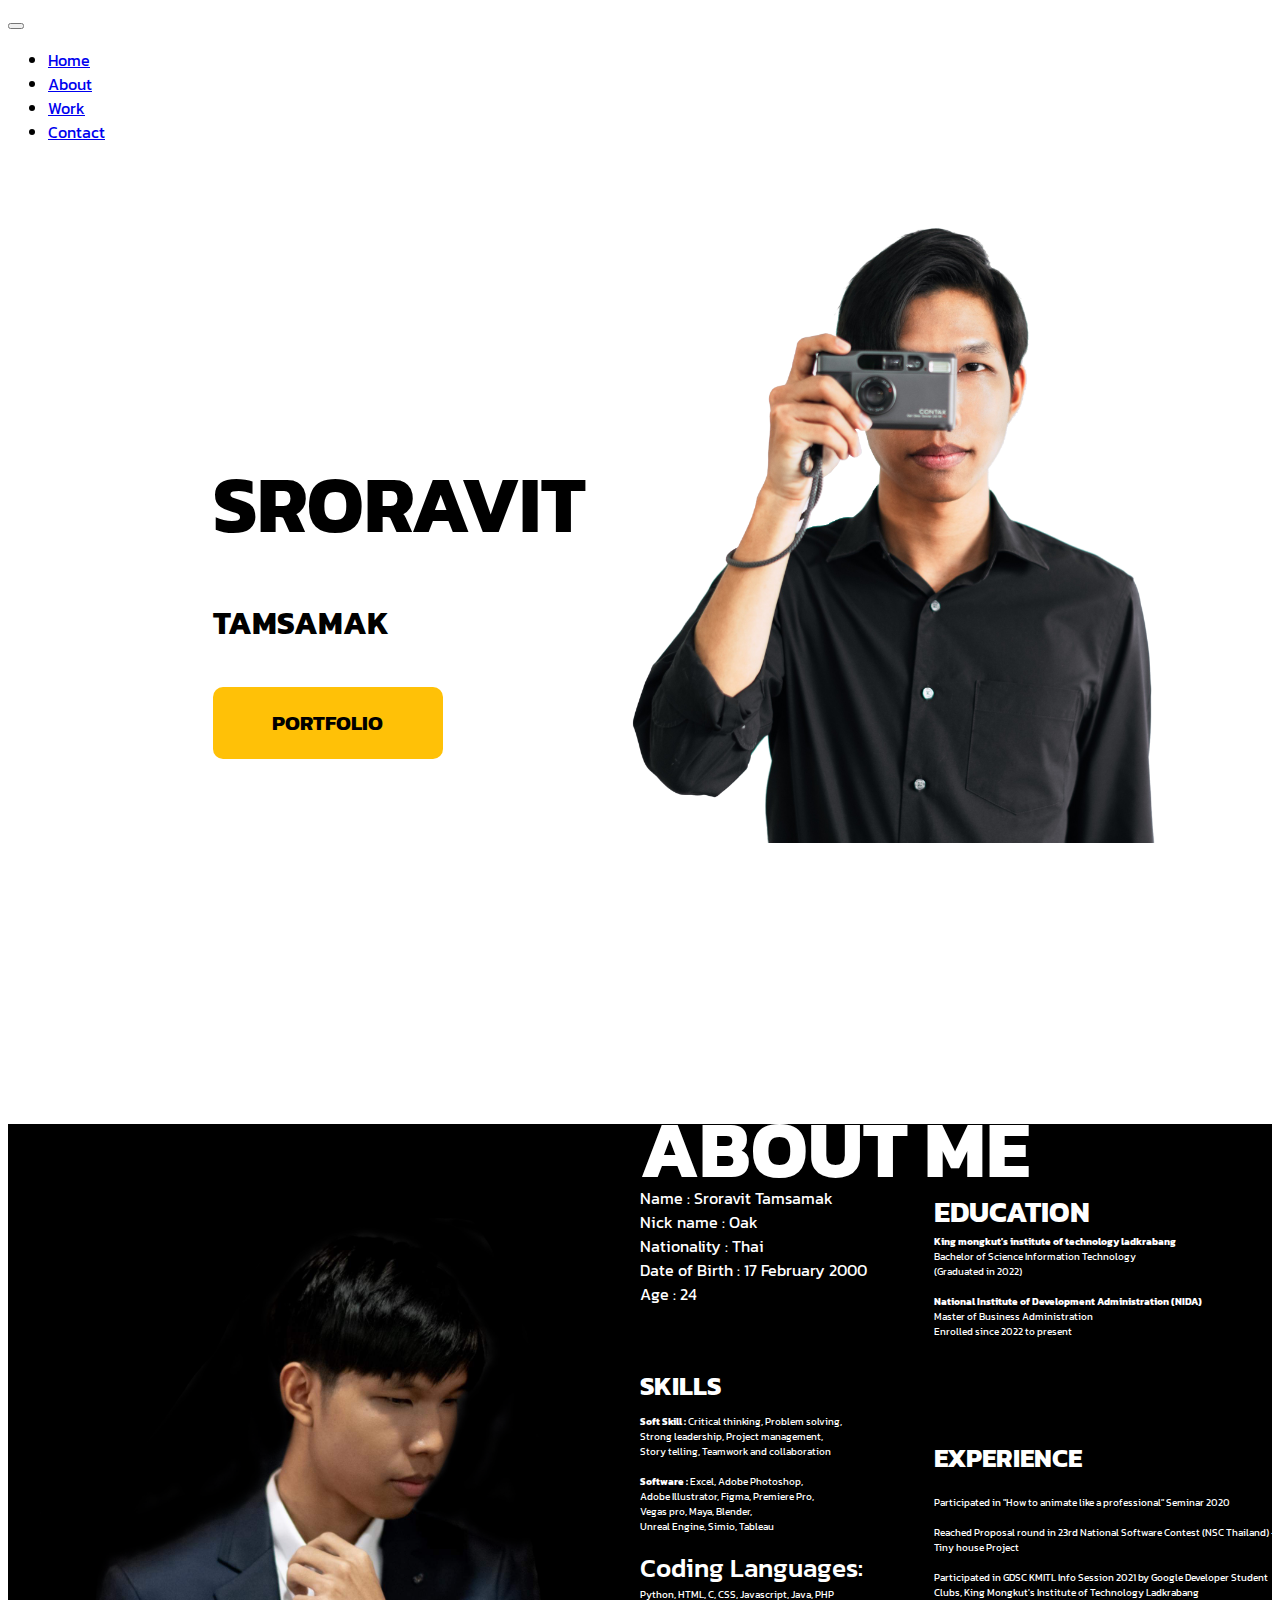
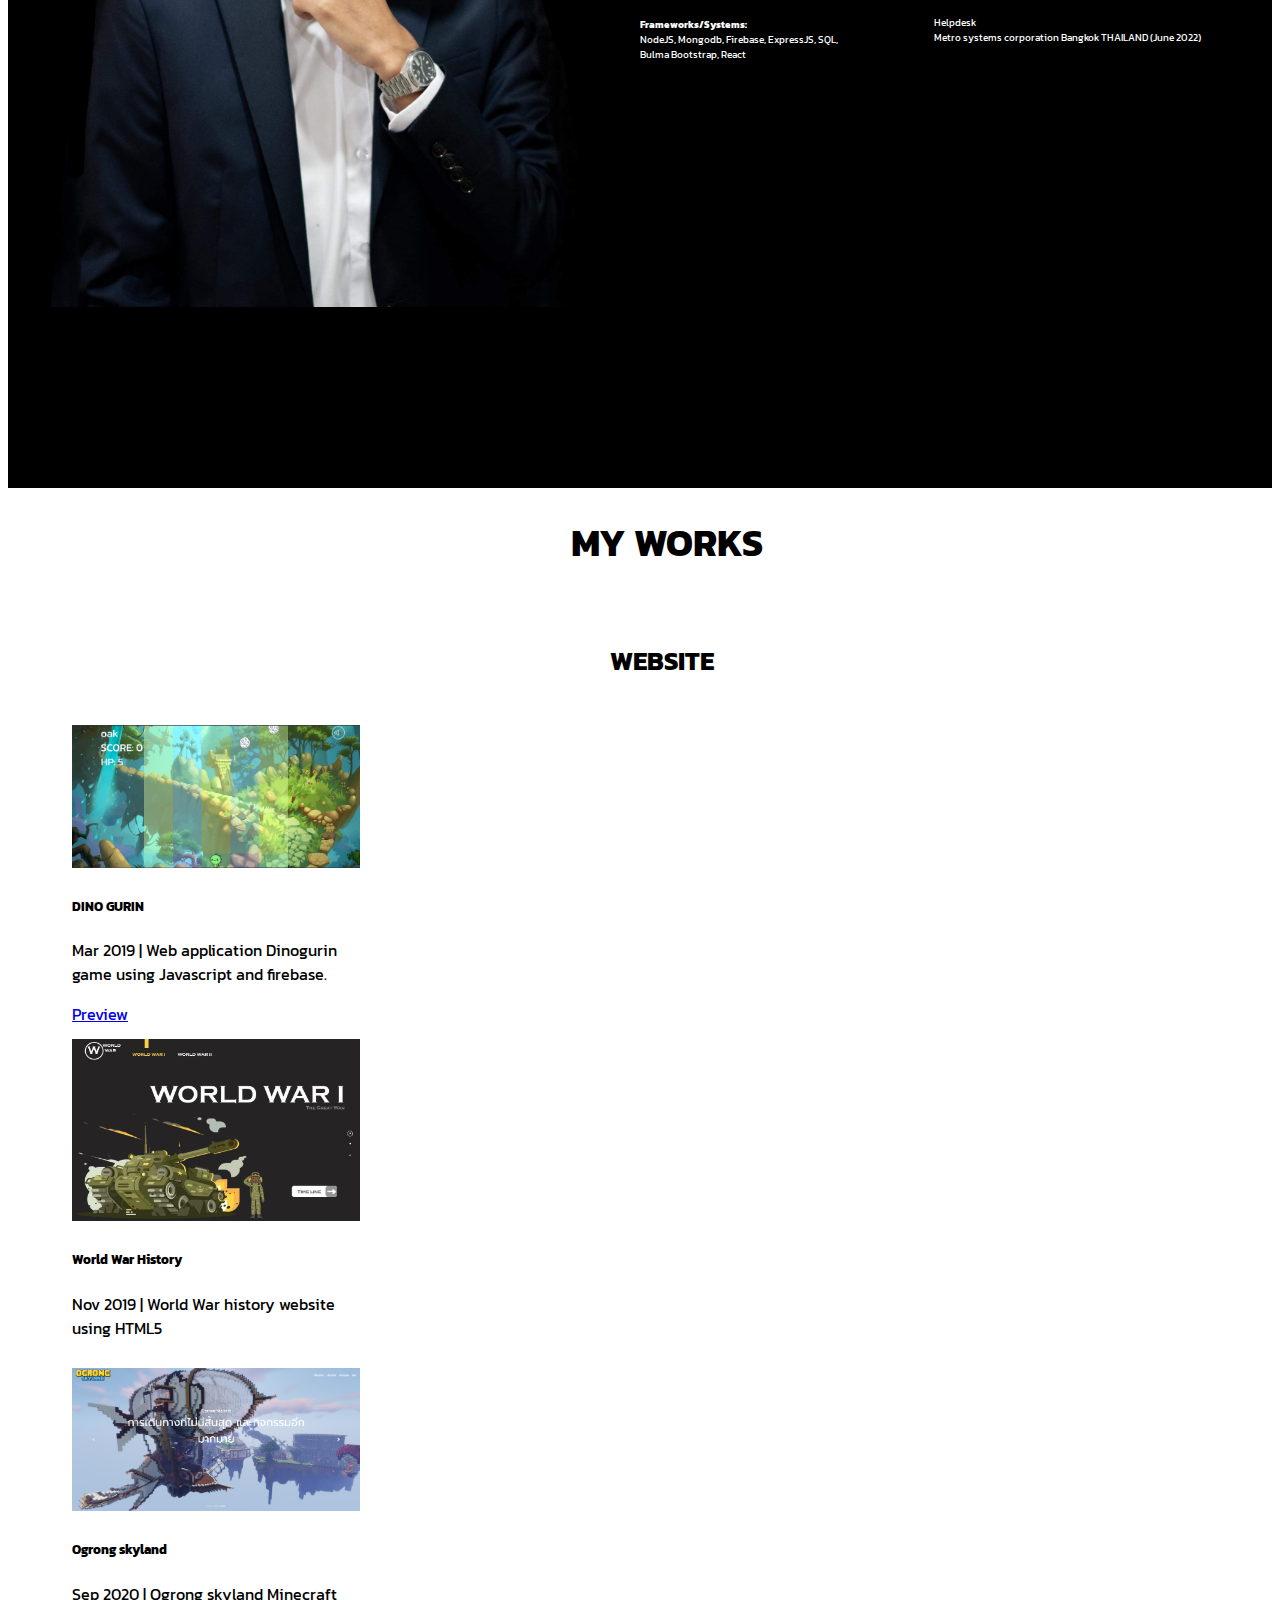
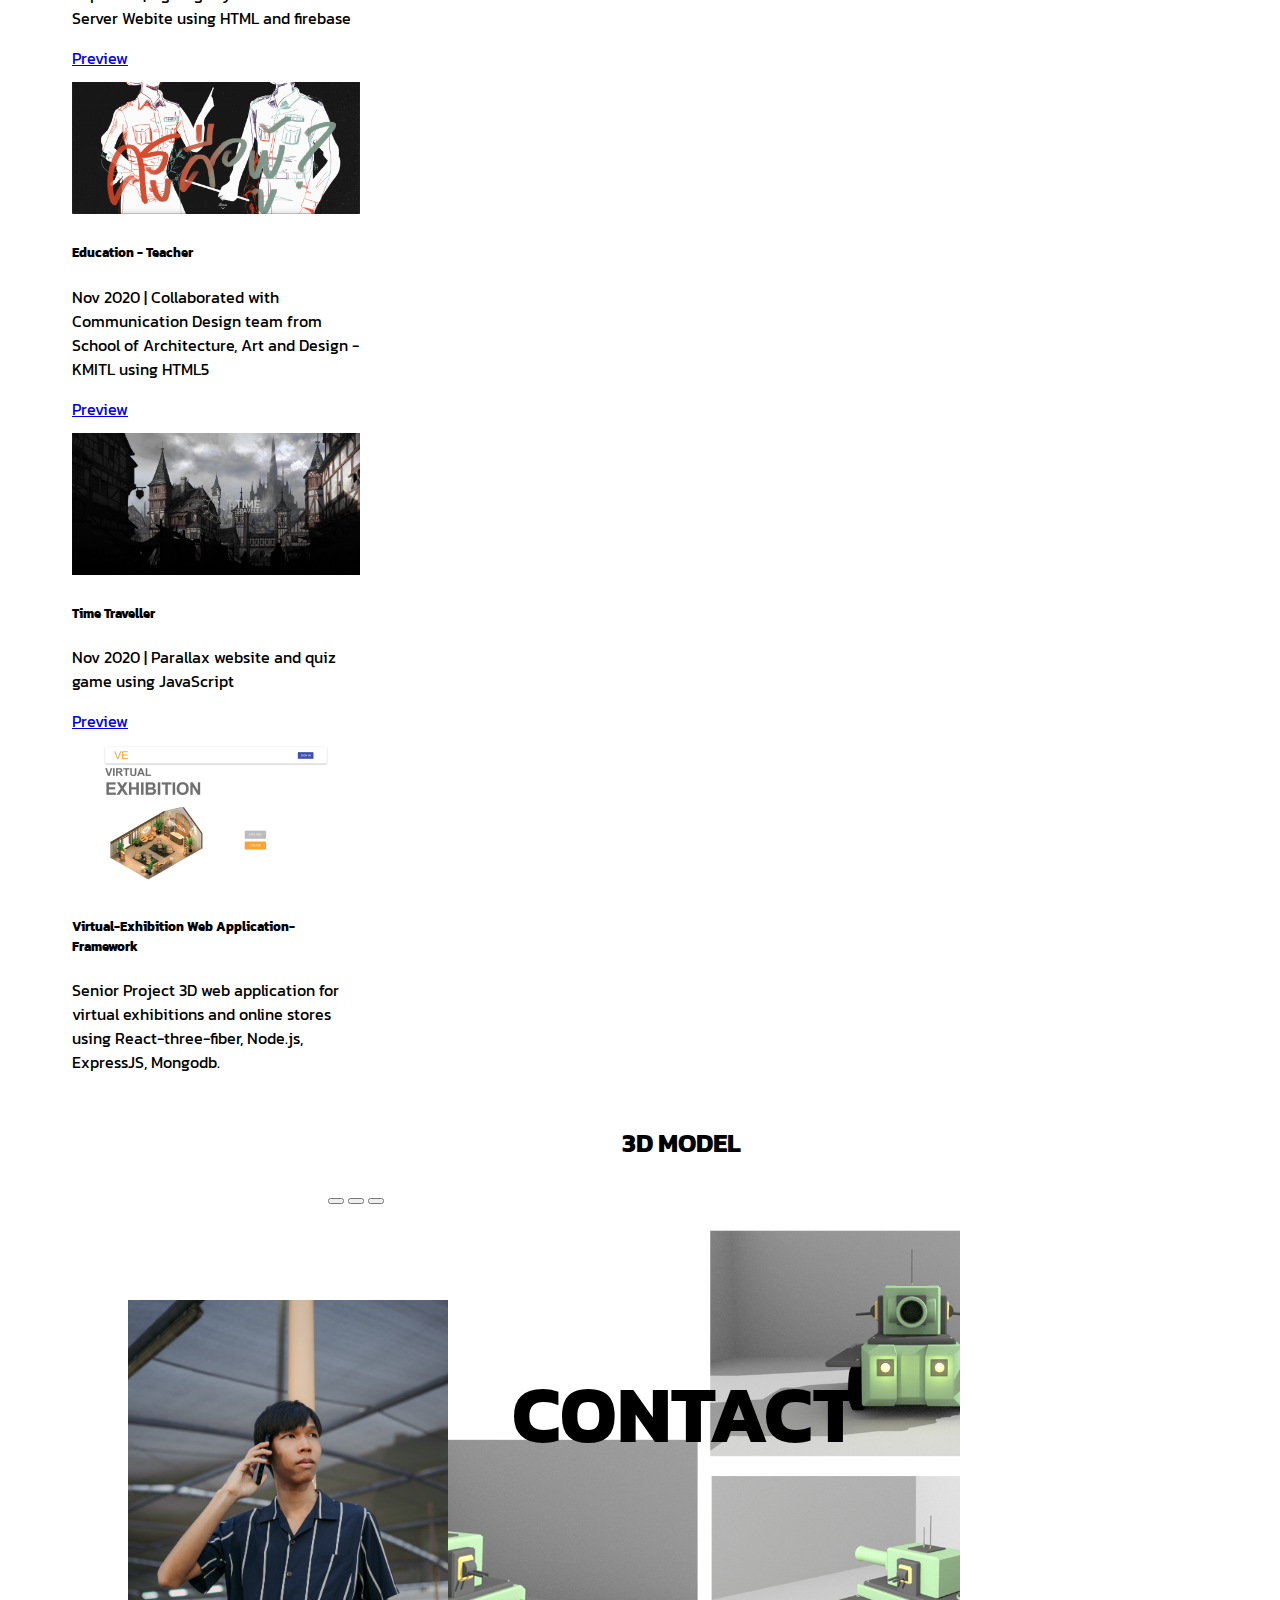
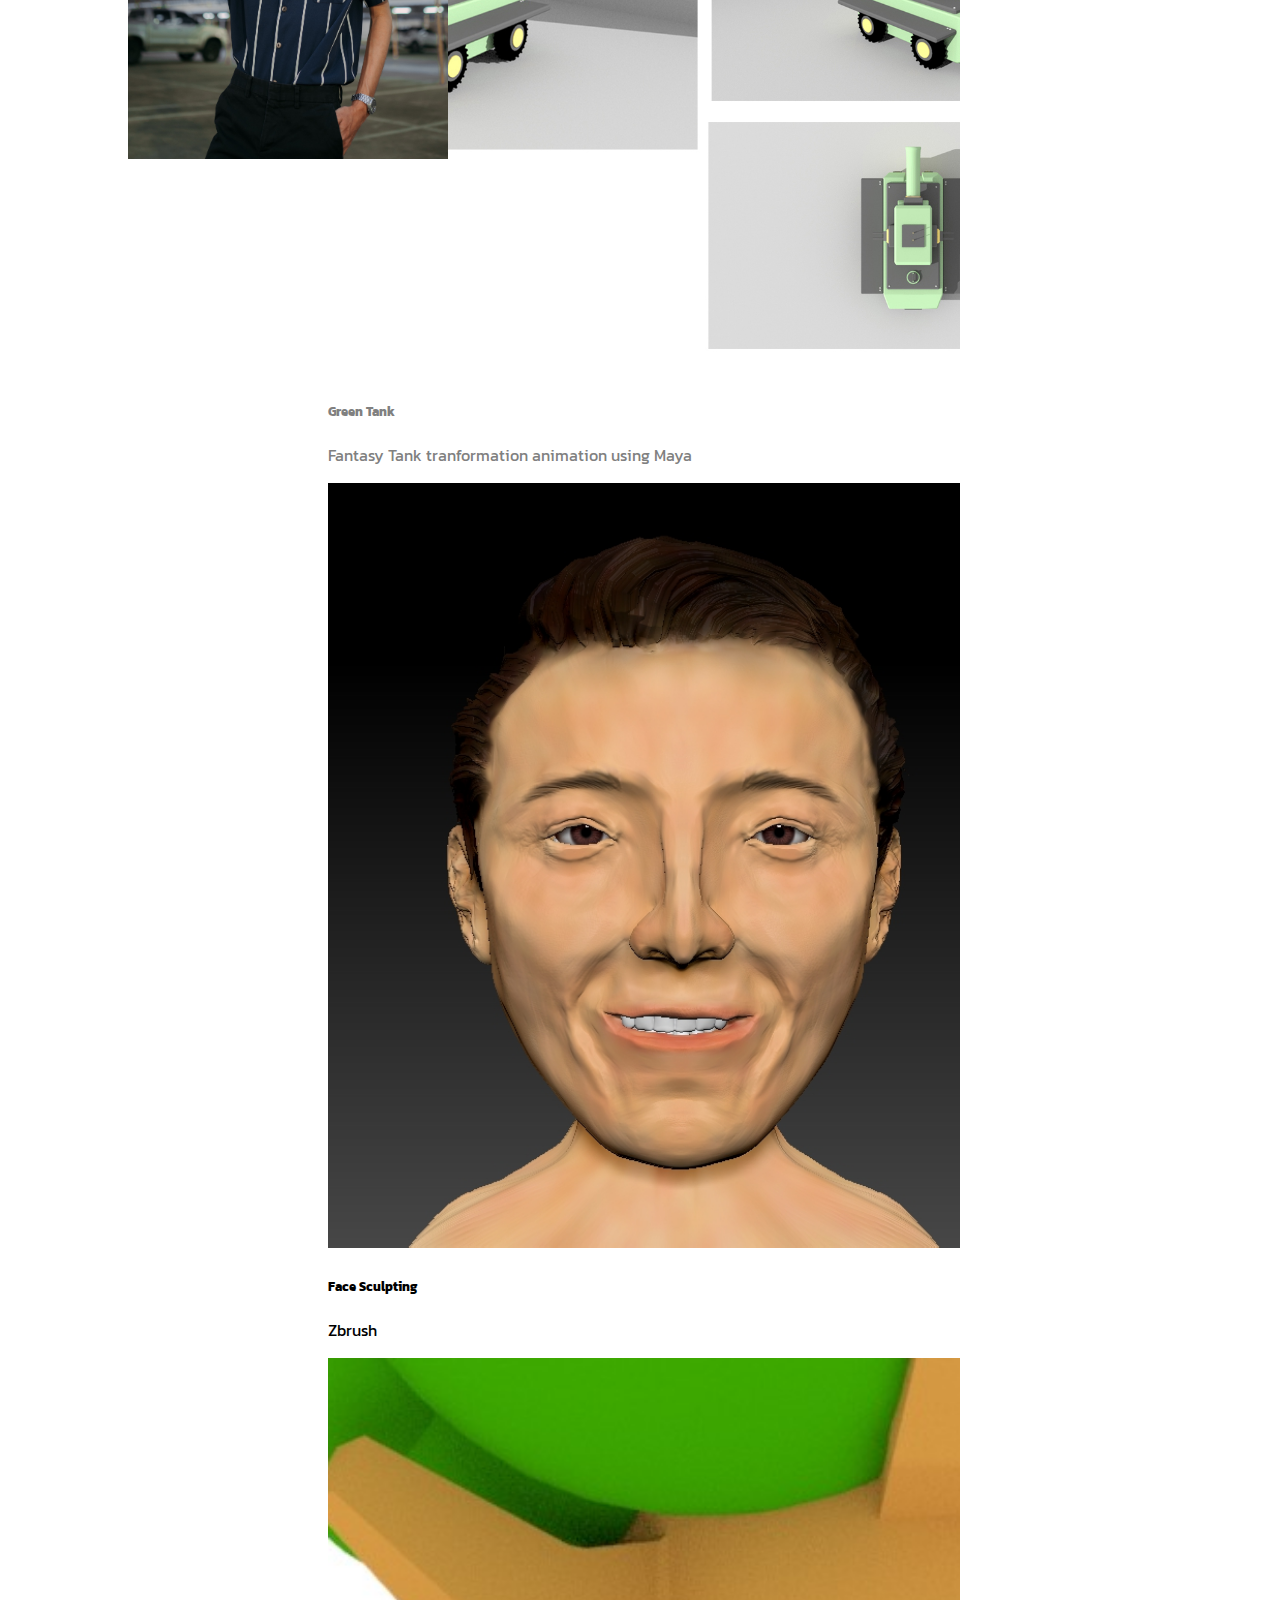
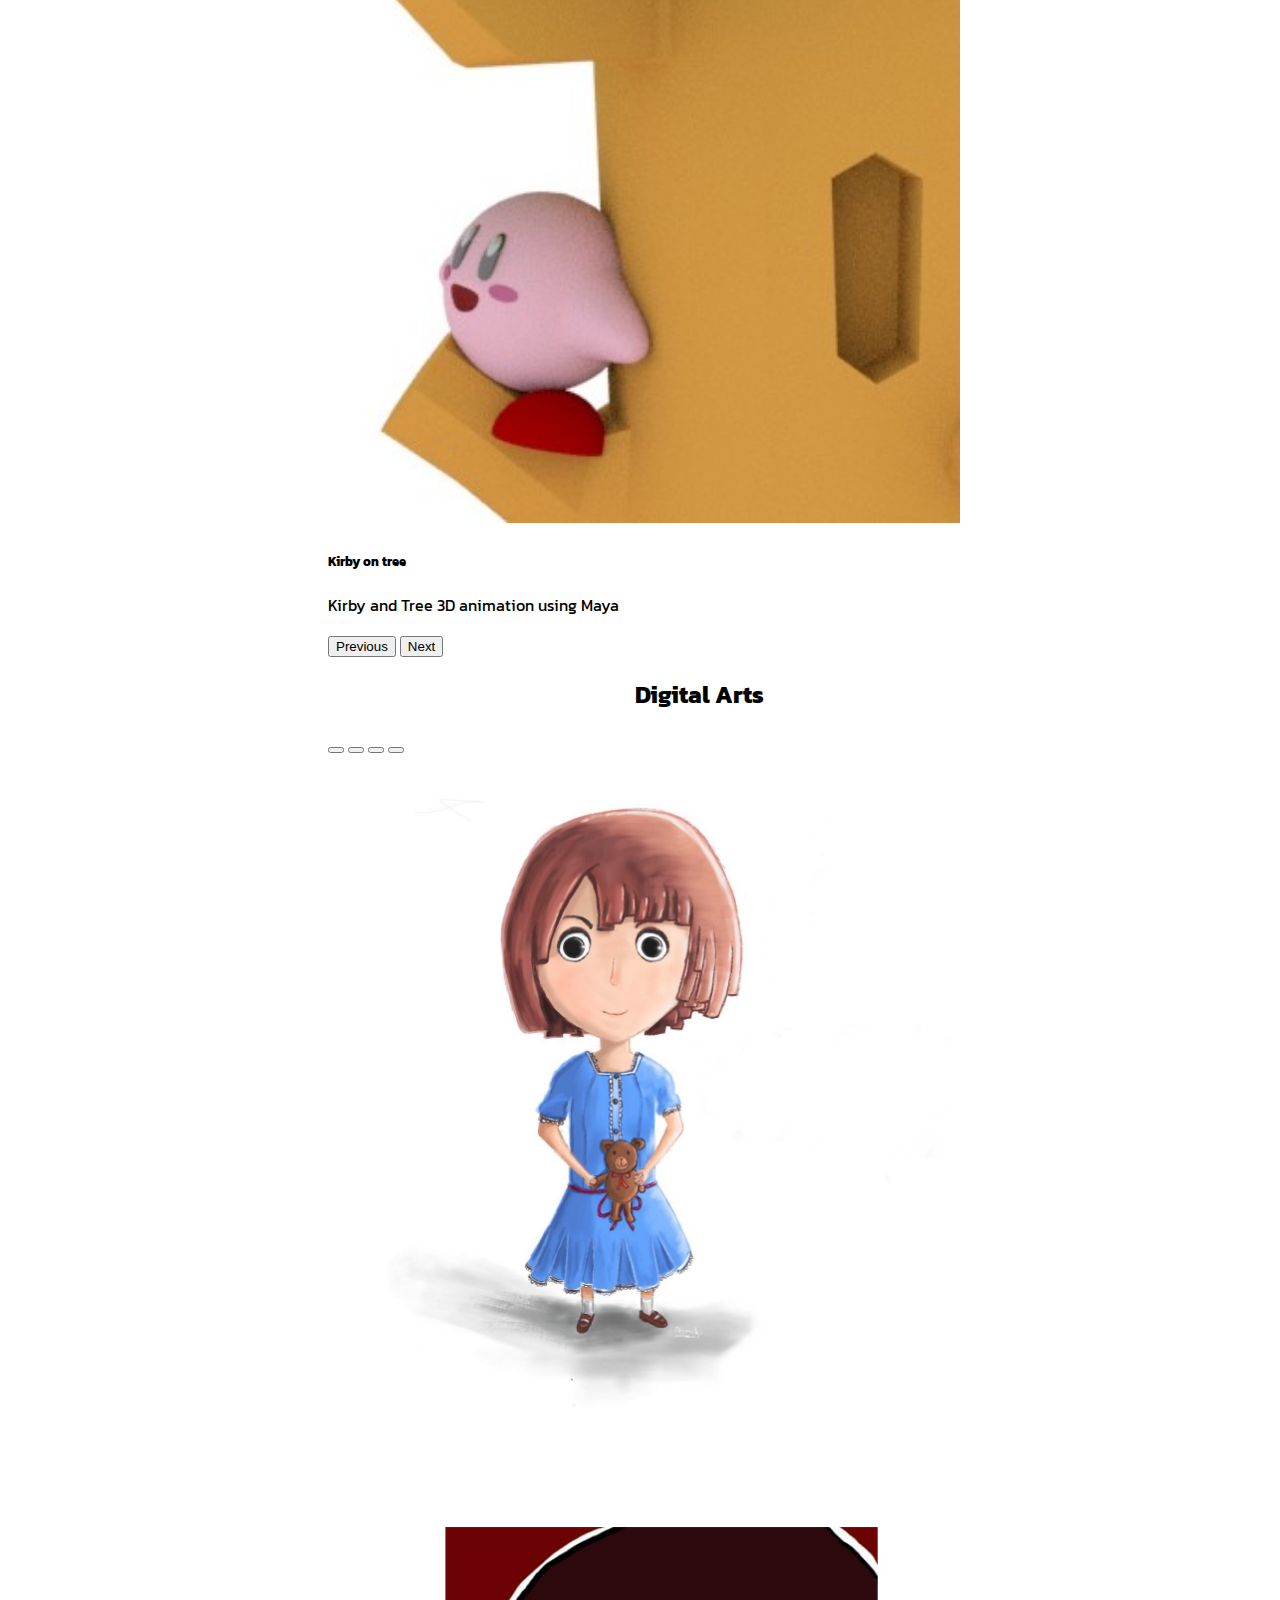
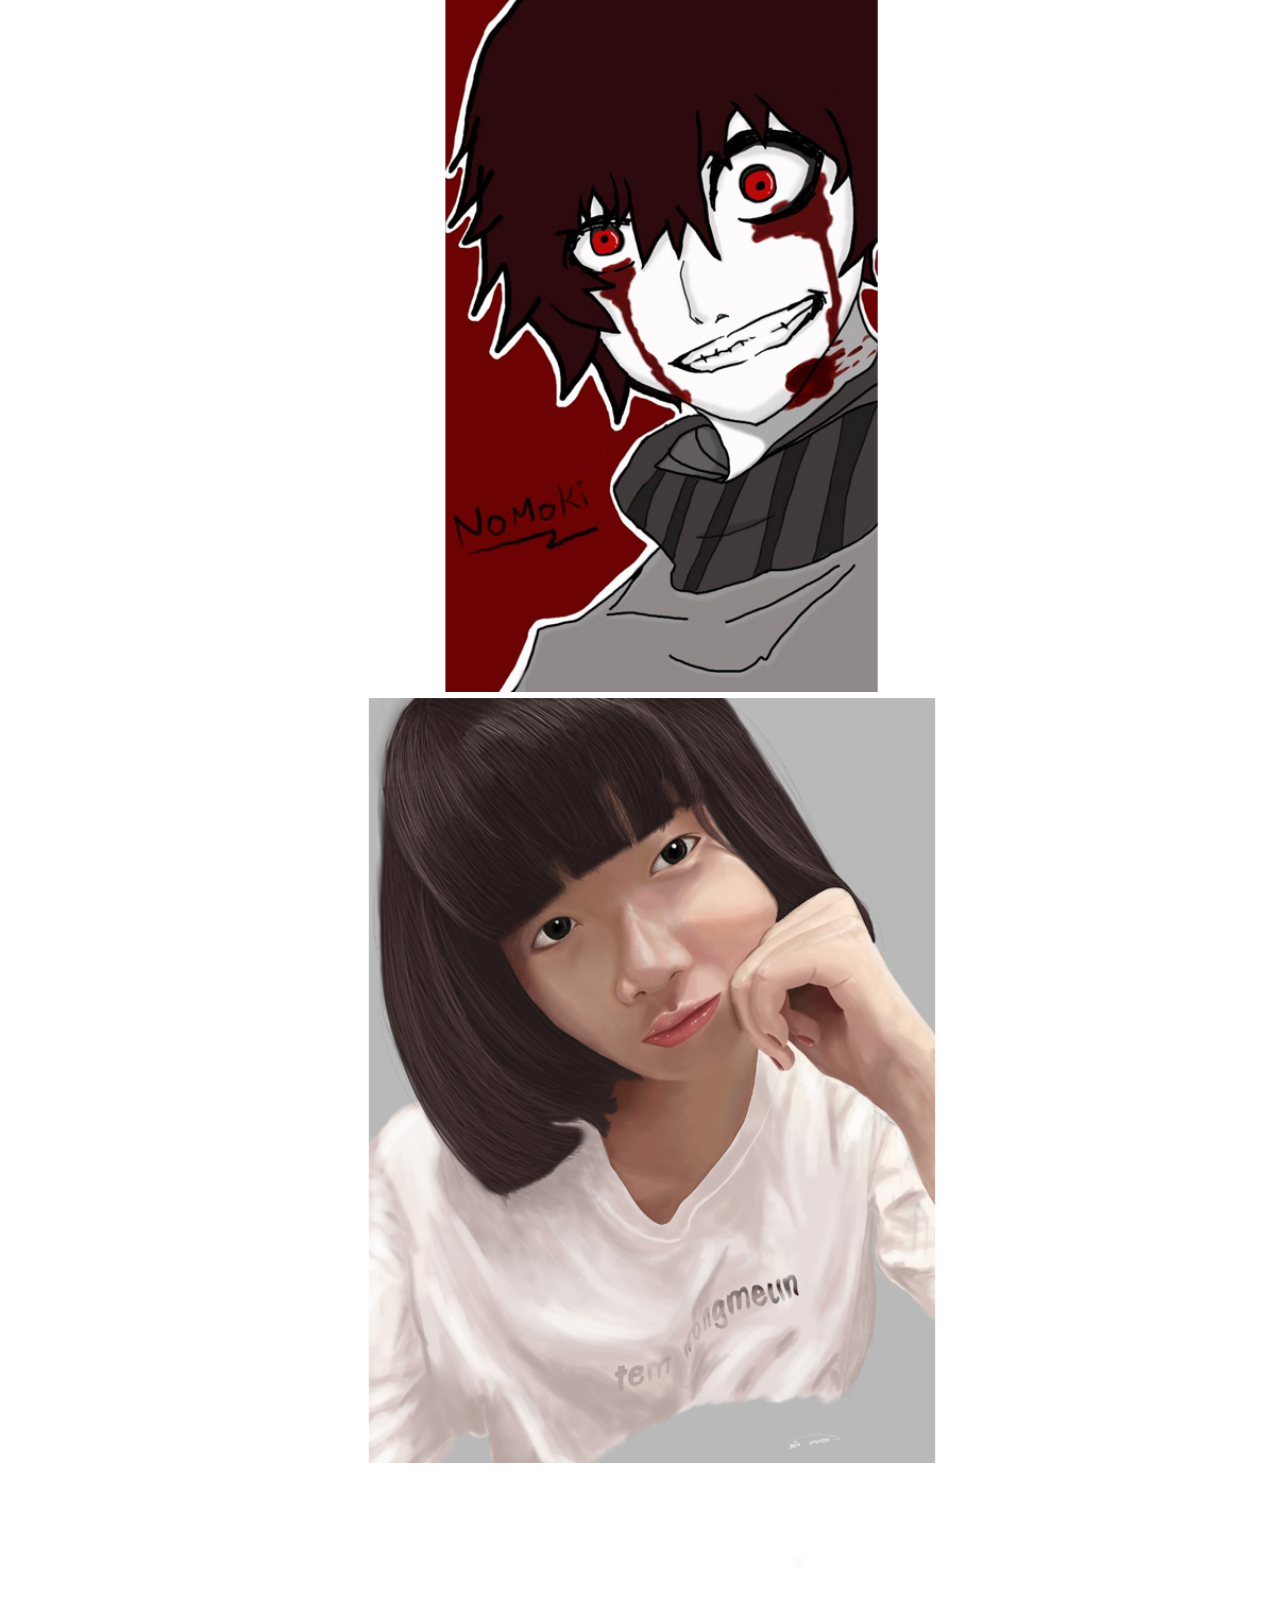
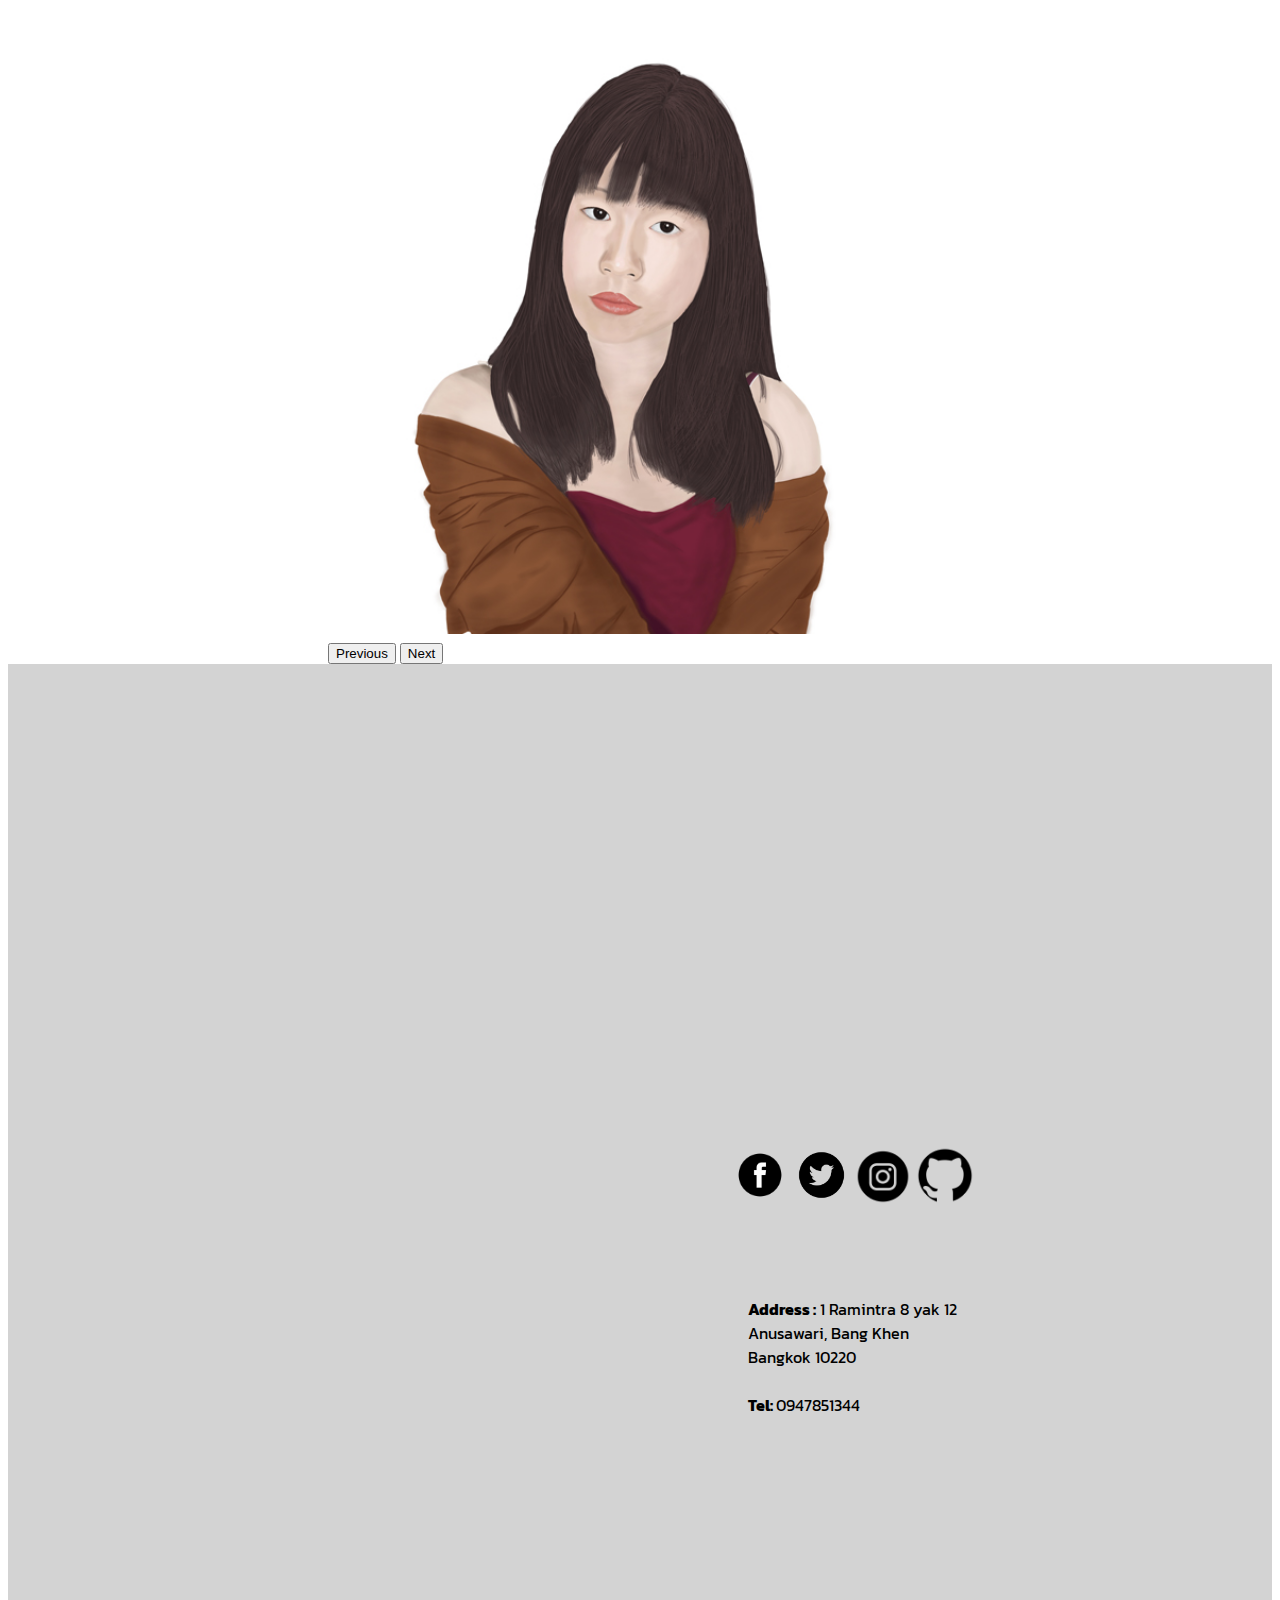
==== commit b8502e75: "contact added" ====
--- a/index.html
+++ b/index.html
@@ -163,7 +163,7 @@
                 <img src="/img/Time-travellerWeb.png" class="card-img-top" alt="...">
                 <div class="card-body">
                   <h5 class="card-title">Time Traveller</h5>
-                  <p class="card-text">Parallax website and quiz game using JavaScript</p>
+                  <p class="card-text">Nov 2020 | Parallax website and quiz game using JavaScript</p>
                   <a href="https://time-traveller.netlify.app/" class="btn btn-warning" target="_blank">Preview</a>
                 </div>
               </div>
@@ -200,7 +200,7 @@
             <img src="/img/tankfin.jpg" class="d-block w-100" id="imgcol" alt="...">
             <div class="carousel-caption d-none d-md-block">
               <h5 style="color: gray;">Green Tank</h5>
-              <p style="color: gray;">Fantasy Tank short tranformation animation using Maya</p>
+              <p style="color: gray;">Fantasy Tank tranformation animation using Maya</p>
             </div>
           </div>
           <div class="carousel-item">
@@ -276,6 +276,30 @@
     </div>
     </div>
 
+    <section class="concol">
+      <div class="container1">
+        <h1 class="contact">
+          CONTACT
+        </h1>
+        
+        <img src="/img/tele.jpg" class="telepic">
+
+        <div class="conicon">
+          <img src="/img/facebookicon.png" alt="" class="icon">
+          <img src="/img/twittericon.png" alt="" class="icon">
+          <img src="/img/igicon.png" alt="" class="icon">
+          <img src="/img/githubicon.png" alt="" class="icon">
+        </div>
+        <p class="add"><b>Address :</b> 1 Ramintra 8 yak 12 <br>Anusawari, Bang Khen<br> Bangkok 10220<br><br>
+          <b>Tel: </b>0947851344
+        
+        </p>
+
+      </div>
+
+    </section>
+
+
 
     
     
--- a/style.css
+++ b/style.css
@@ -9,6 +9,9 @@
     width: 90vw;
     height: 100vh;
     overflow: hidden;
+  }
+  .concol{
+    background-color: lightgrey;
   }
 
   section{
@@ -199,6 +202,7 @@
     font-size: 0.8vw;
   }
   .code{
+    font-weight: 500;
     font-size: 2vw;
   }
   .frame{
@@ -236,7 +240,7 @@
   /* section4 */
   .contact{
     position: absolute;
-    top: 320%;
+    top: 500%;
     left: 40%;
     font-size: 5rem;
   }
@@ -244,7 +248,7 @@
   .telepic{
     width: 25%;
     position: absolute;
-    top: 340%;
+    top: 500%;
     left: 10%;
   }
   .icon{
@@ -545,7 +549,7 @@
 }
 .contact {
   position: absolute;
-  top: 320%;
+  top: 420%;
   left: 40%;
   font-size: 10vw;
 }
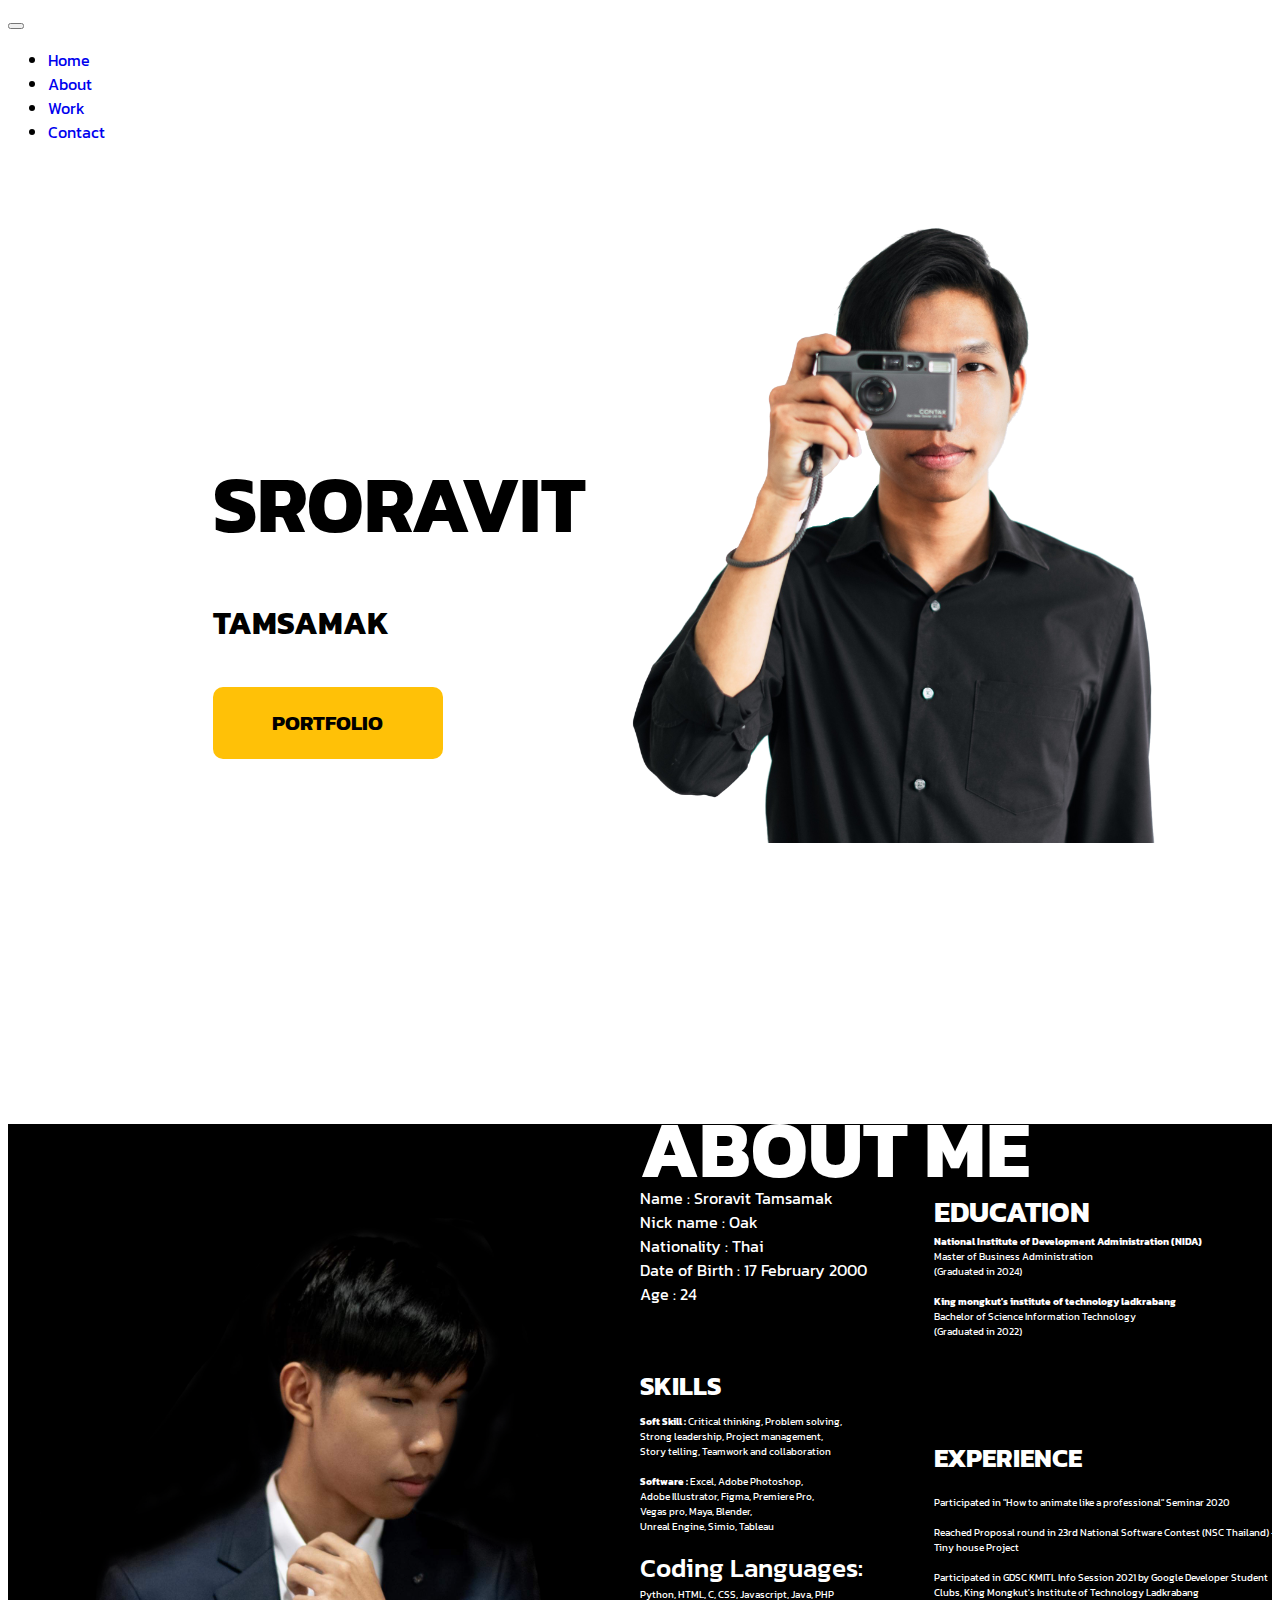
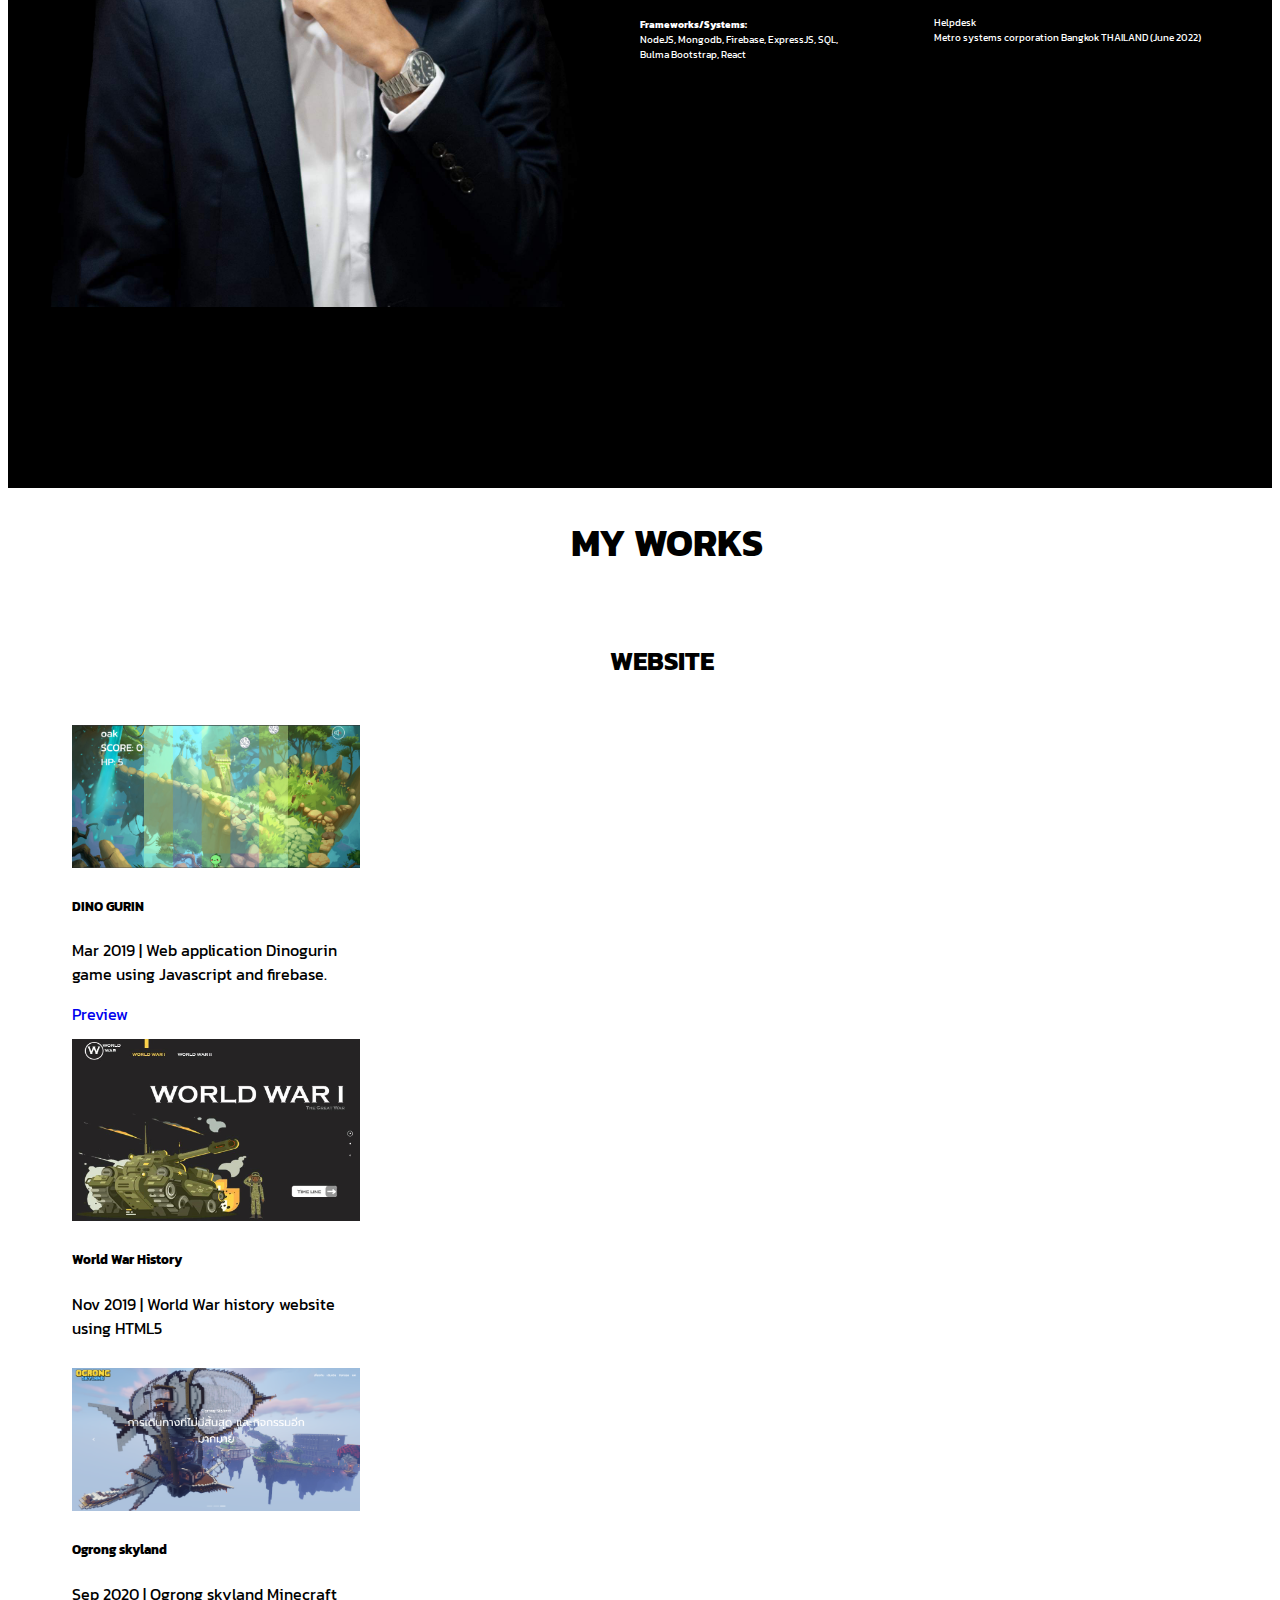
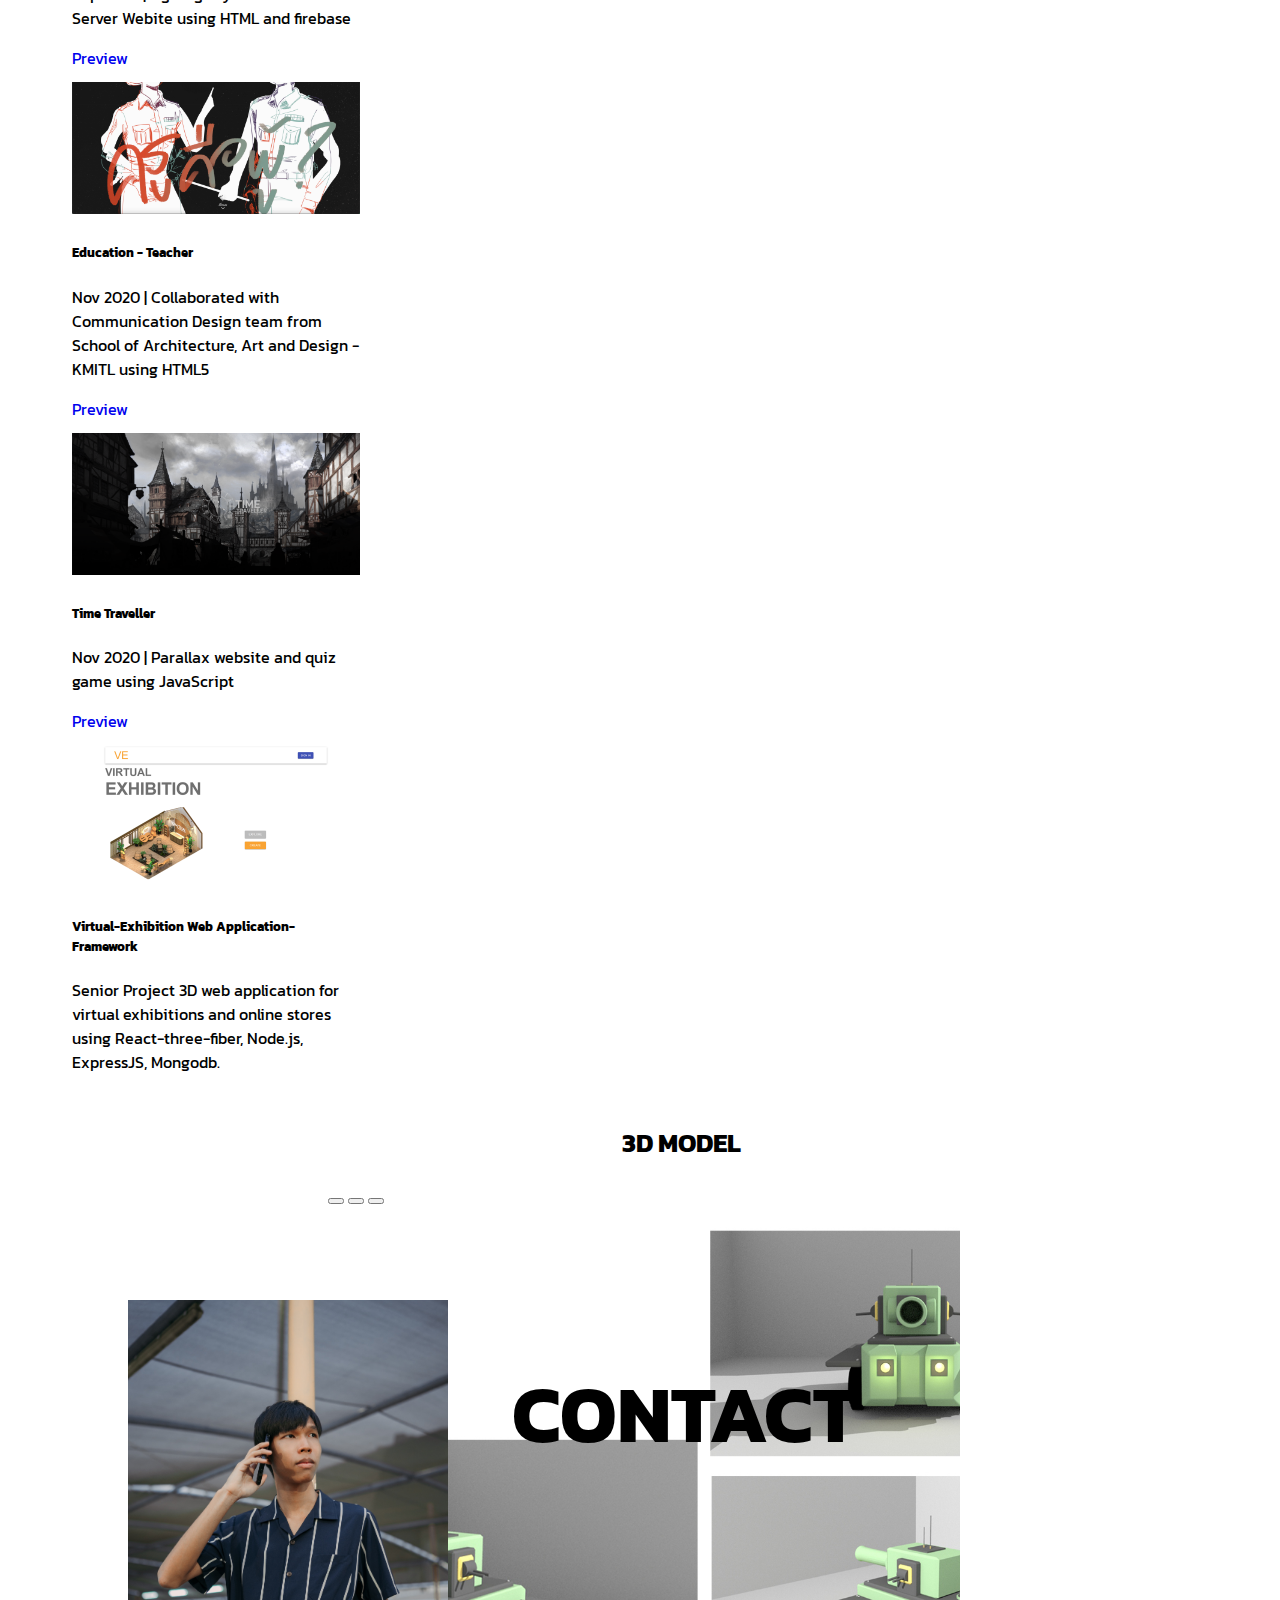
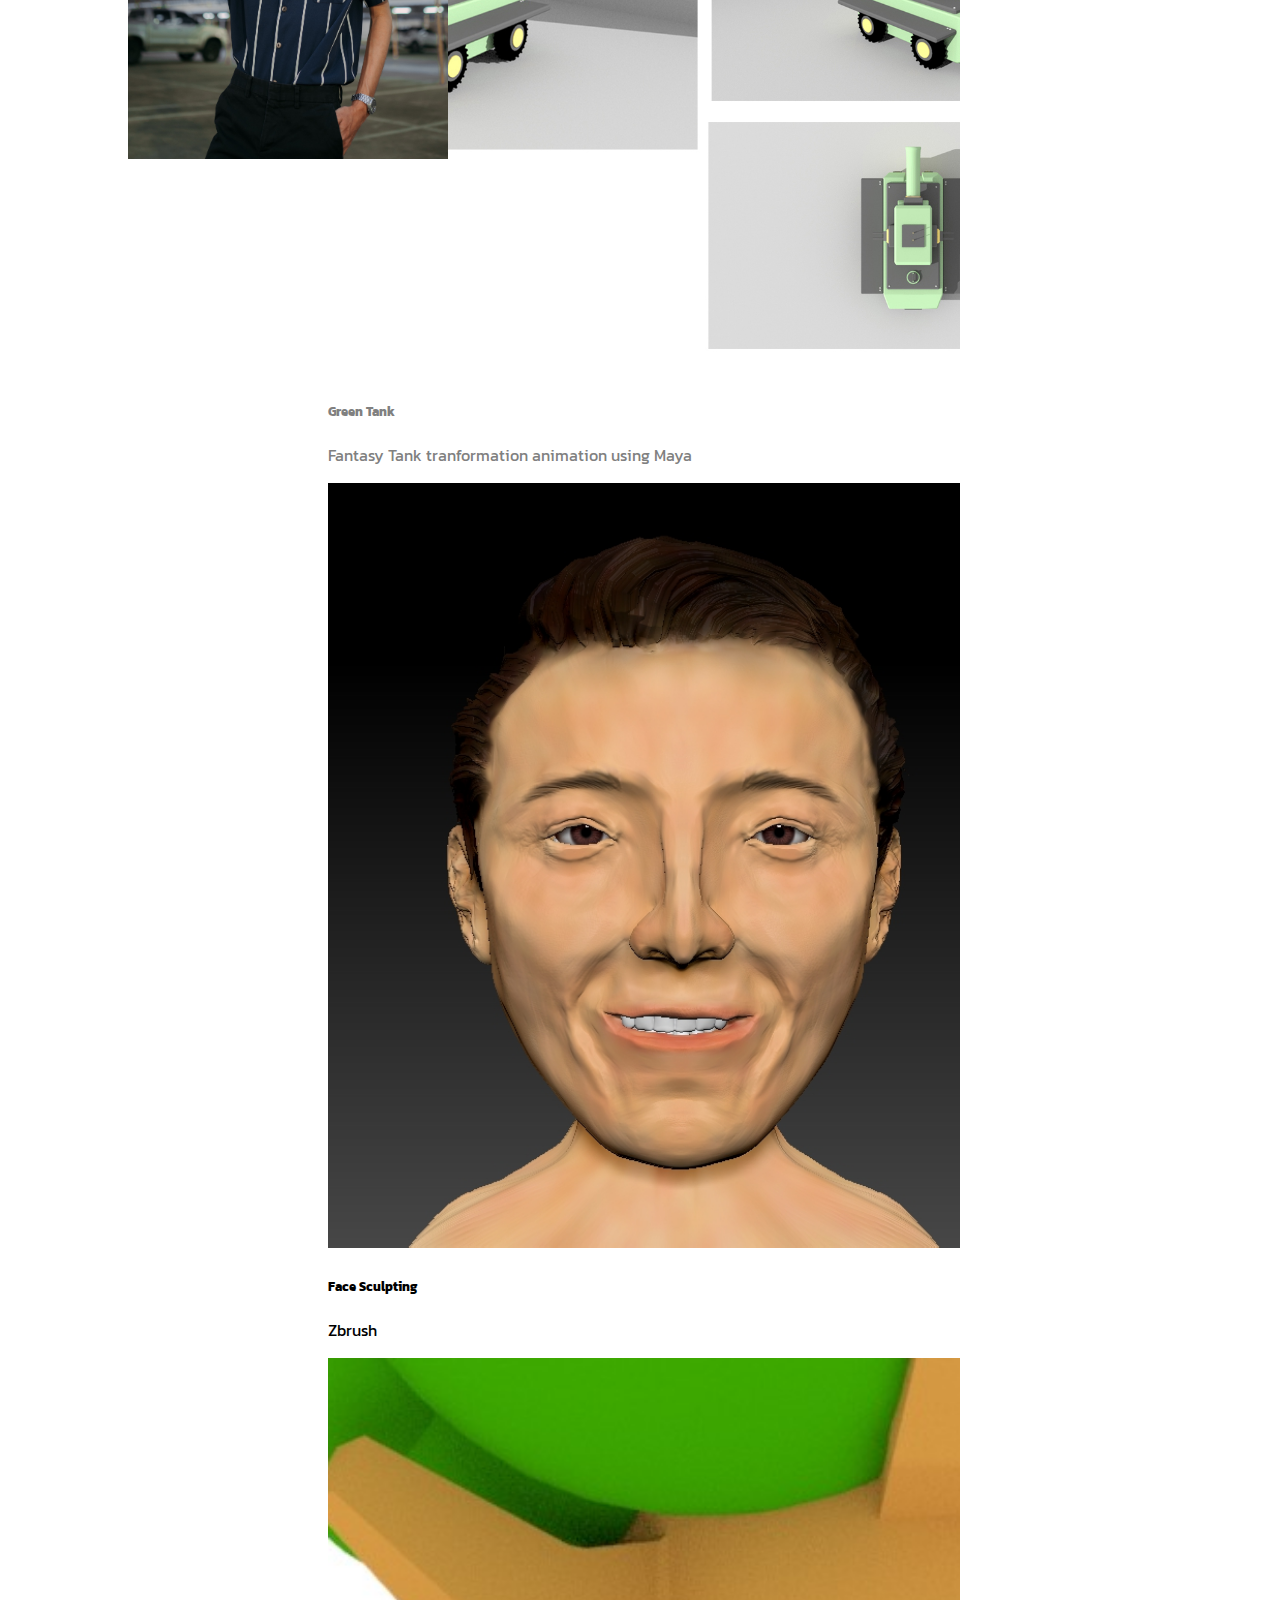
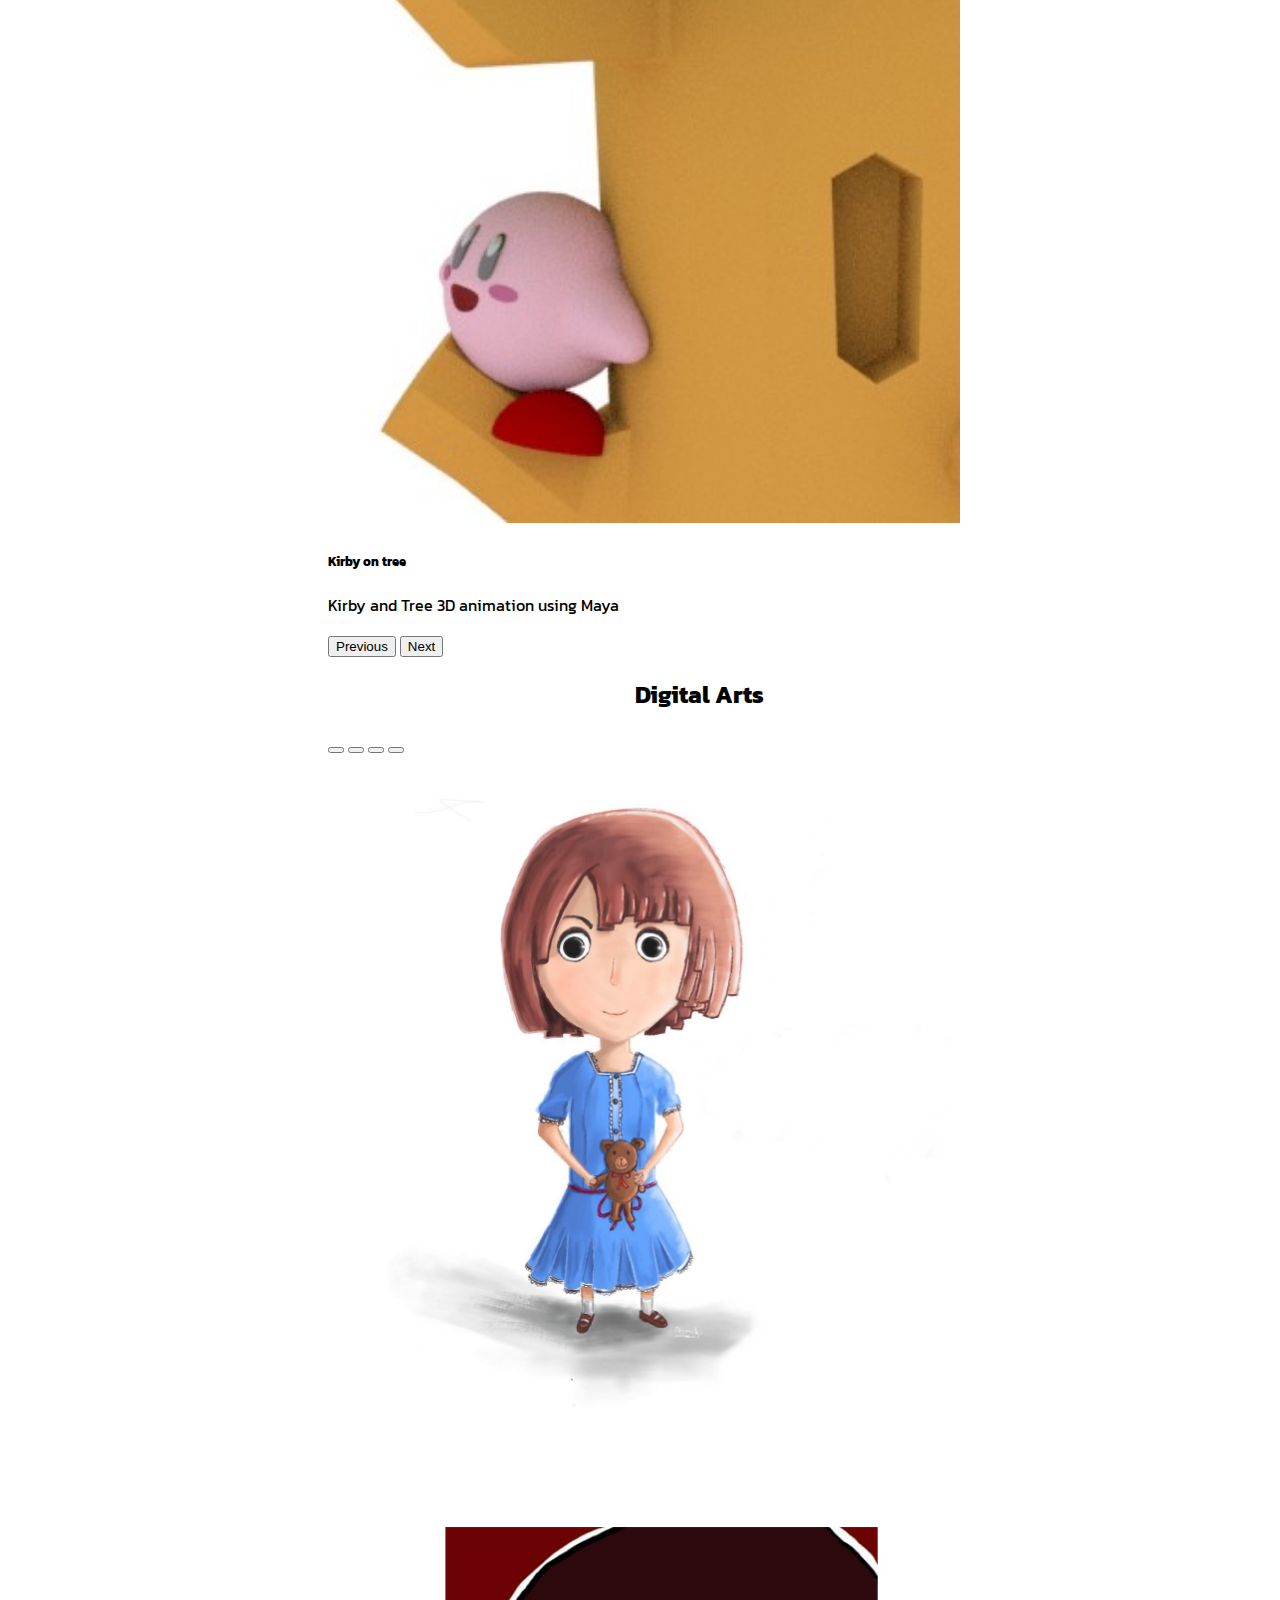
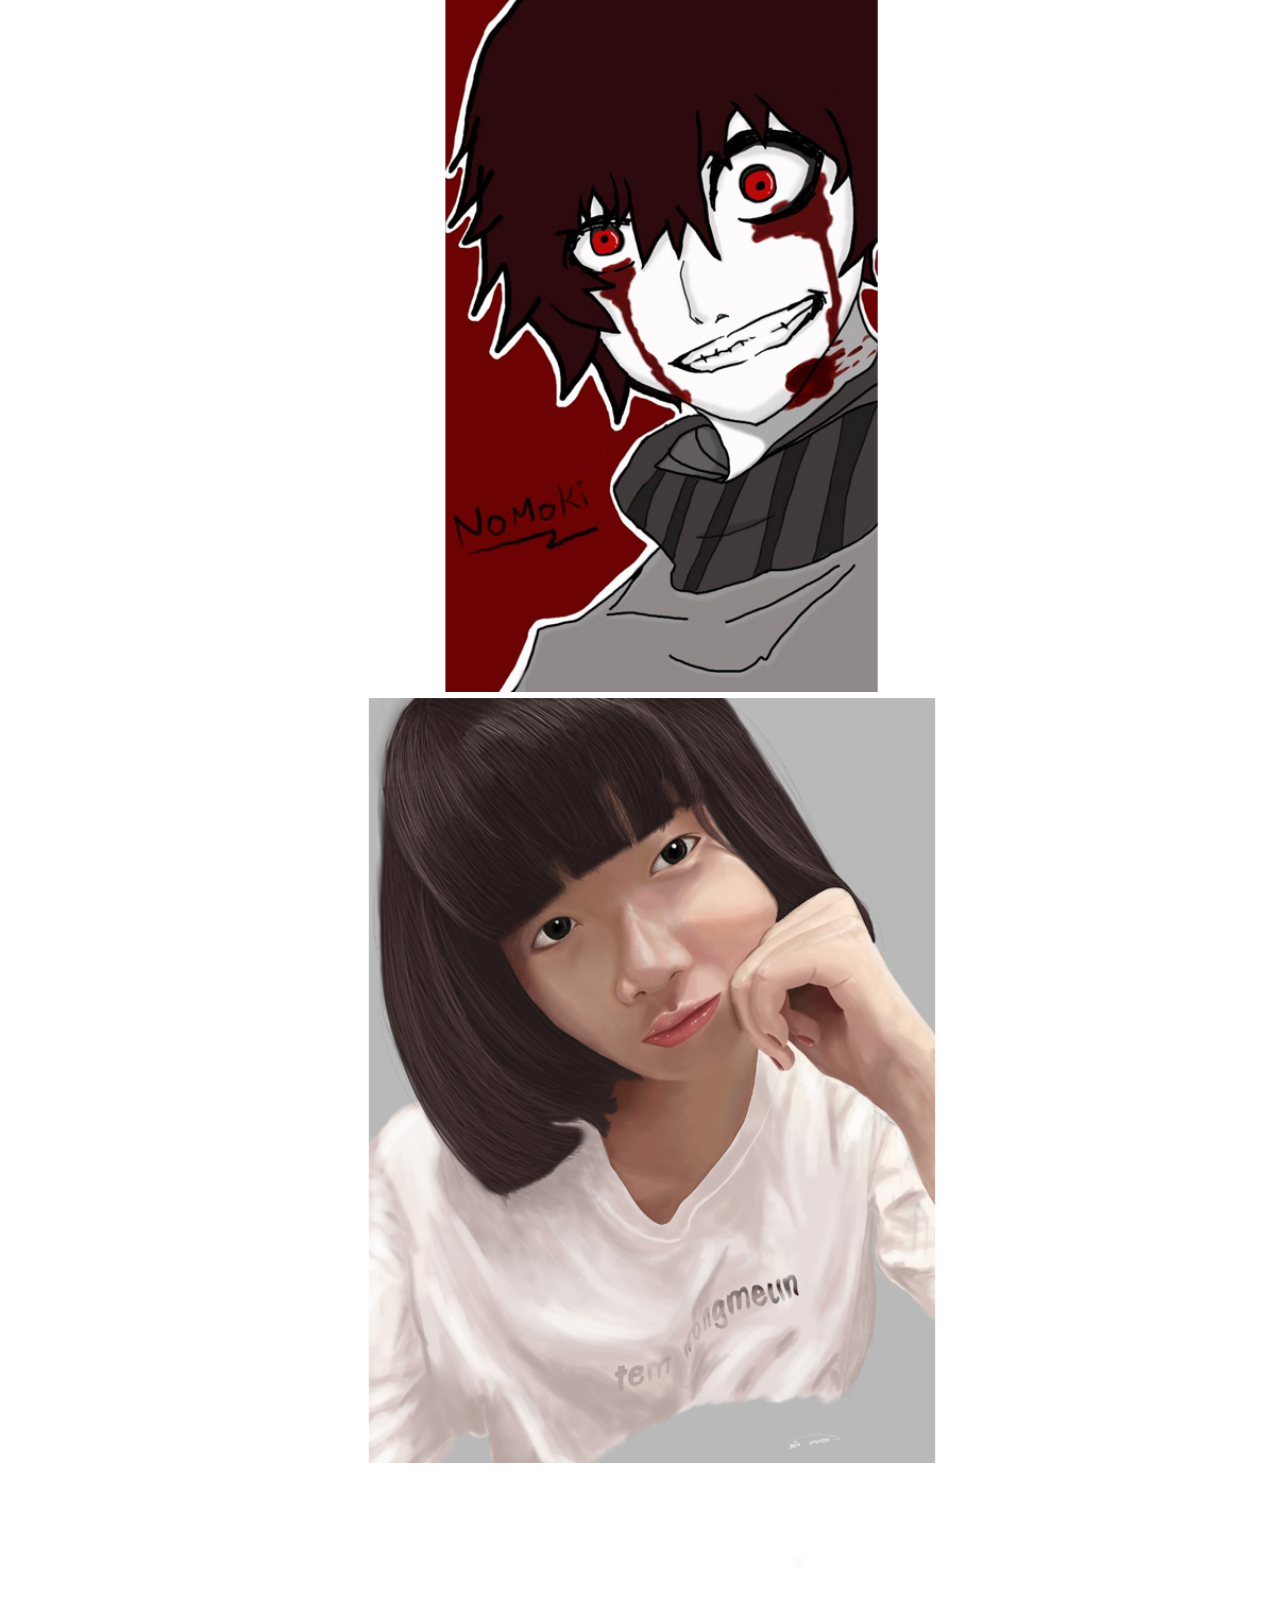
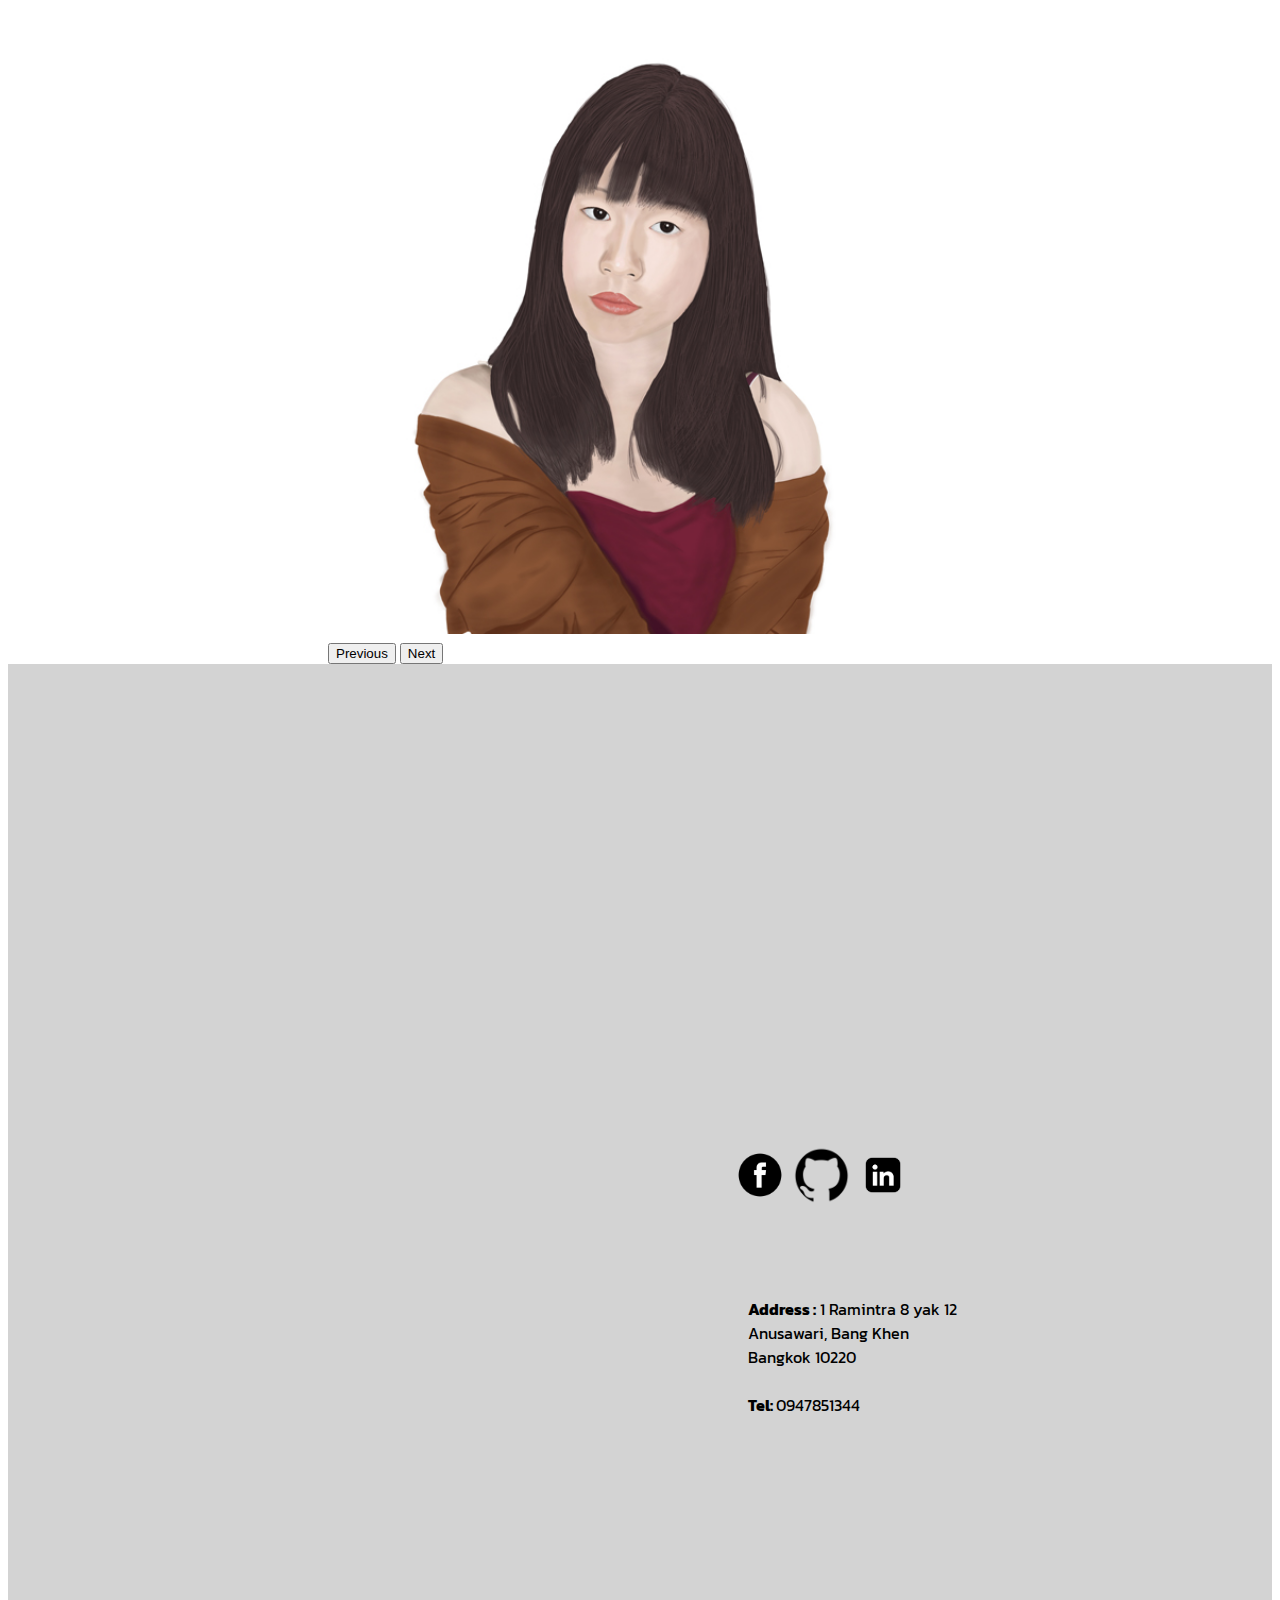
==== commit 2c837192: "Fix contact link" ====
--- a/index.html
+++ b/index.html
@@ -36,8 +36,6 @@
     </nav>
     <section>
       <div id="popup">
-        <h1 class="popx" onclick="clos()">X</h1>
-      <img src="/img/popup.png">
       </div>
       <div class="container1">
   
@@ -87,13 +85,15 @@
 
         <h1 class="edu">EDUCATION</h1>
         <p class="edude">
+          <b>National Institute of Development Administration (NIDA)</b><br>
+          Master of Business Administration<br>
+          (Graduated in 2024)
+          <br><br>
           <b>King mongkut's institute of technology ladkrabang</b><br>
           Bachelor of Science Information Technology<br>
           (Graduated in 2022)<br>
           <br>
-          <b>National Institute of Development Administration (NIDA)</b><br>
-          Master of Business Administration<br>
-          Enrolled since 2022 to present
+          
         </p>
 
         <h1 class="exp">EXPERIENCE</h1>
@@ -229,7 +229,7 @@
       </div>
 
     </div>
-
+    
     <div class="boxtdigital">
     <h2 class="digi">Digital Arts</h2>
     <div id="carouseldigi" class="carousel slide">
@@ -275,20 +275,30 @@
       </button>
     </div>
     </div>
+  
 
     <section class="concol">
       <div class="container1">
-        <h1 class="contact">
+        <h1 class="contact" id="con">
           CONTACT
         </h1>
         
         <img src="/img/tele.jpg" class="telepic">
 
         <div class="conicon">
-          <img src="/img/facebookicon.png" alt="" class="icon">
-          <img src="/img/twittericon.png" alt="" class="icon">
-          <img src="/img/igicon.png" alt="" class="icon">
-          <img src="/img/githubicon.png" alt="" class="icon">
+          <a href="https://www.facebook.com/sroravitoak/" target="_blank">
+            <img src="/img/facebookicon.png" alt="facebook" class="icon">
+          </a>
+          
+          <a href="https://github.com/Nomoki" target="_blank">
+            <img src="/img/githubicon.png" alt="git" class="icon">
+          </a>
+
+          <a href="https://www.linkedin.com/in/sroravit-tamsamak/" target="_blank">
+            <img src="/img/linkinlogo.png" alt="linkin" class="icon">
+          </a>
+
+          
         </div>
         <p class="add"><b>Address :</b> 1 Ramintra 8 yak 12 <br>Anusawari, Bang Khen<br> Bangkok 10220<br><br>
           <b>Tel: </b>0947851344
--- a/style.css
+++ b/style.css
@@ -5,6 +5,14 @@
 ::-webkit-scrollbar {
   display: none;
   }
+  a{
+    text-decoration: none !important;
+    border:0px !important;
+    outline:none;
+    border-width: 0px;
+    outline-width:0px;
+    border-bottom: none;
+ }
   .container1{
     width: 90vw;
     height: 100vh;
@@ -38,8 +46,6 @@
     position: absolute;
     left: 90%;
     top: 1%;
-    cursor: pointer;
-
   }
 
   .fname{
@@ -71,7 +77,6 @@
     display: flex;
     align-items: center; 
     transition: 0.5s;
-    cursor: pointer;
     border-radius: 10px;
   }
   .col{
@@ -269,38 +274,8 @@
     top: 65%;
     left: 23%;
   }
-  
-   /* New workpage */
-   .wrapper {
-    /* add this at the end */
-
-    display: grid;
-    grid-template-columns: repeat(6, auto);
-    grid-gap: 0 50px;
-    grid-auto-flow: column;
-    grid-template-columns: auto;
-
-    padding: 30px 60px;
-    padding-right: 0;        
-}
-
-
-  /* workpage */
-  .headwork{
-    font-size: 5vw;
-    position: absolute;
-    top: 15%;
-    left: 41%;
-  }
-  .slidehead{
-    position: relative;
-    top: 20%;
-    left: 60%;
-  }
-
-  .phone{
-    width: 300%;
-  }
+
+
   .thaiwon{
     position: relative;
     top: 15%;
